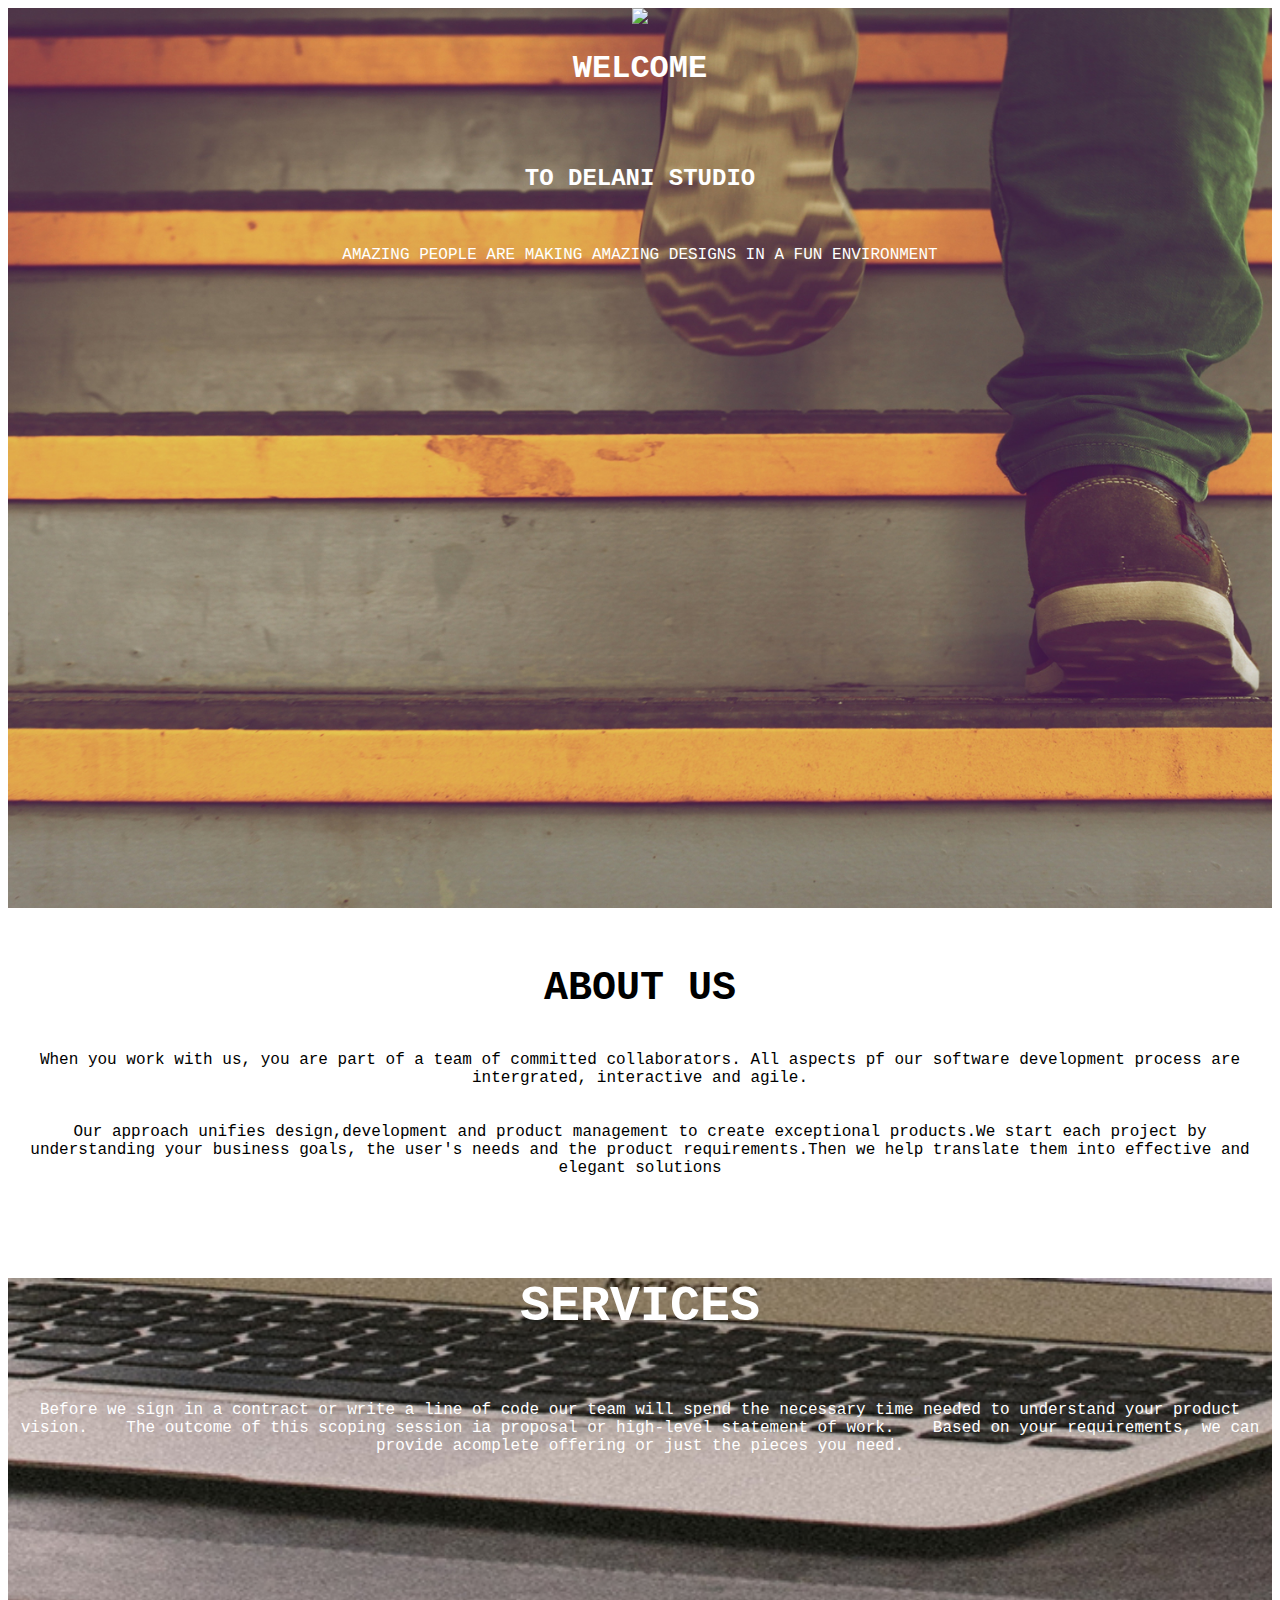
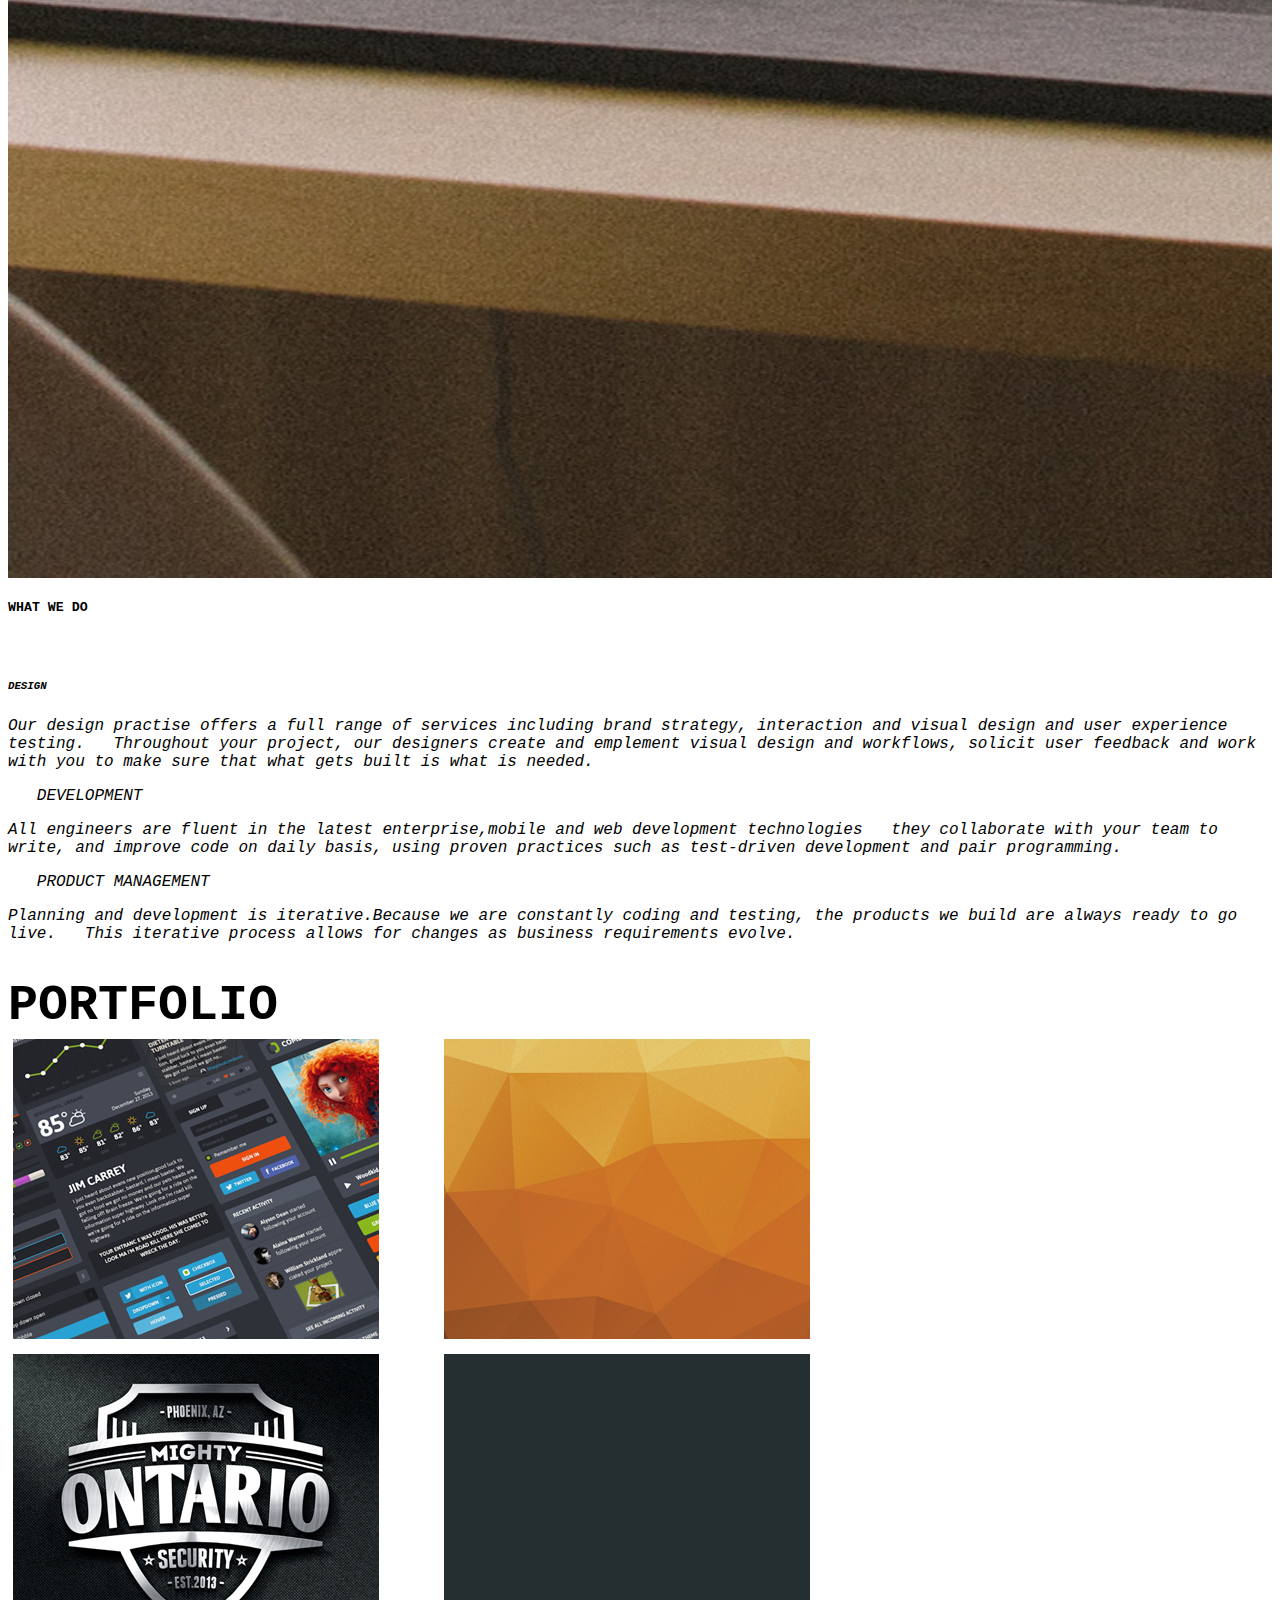
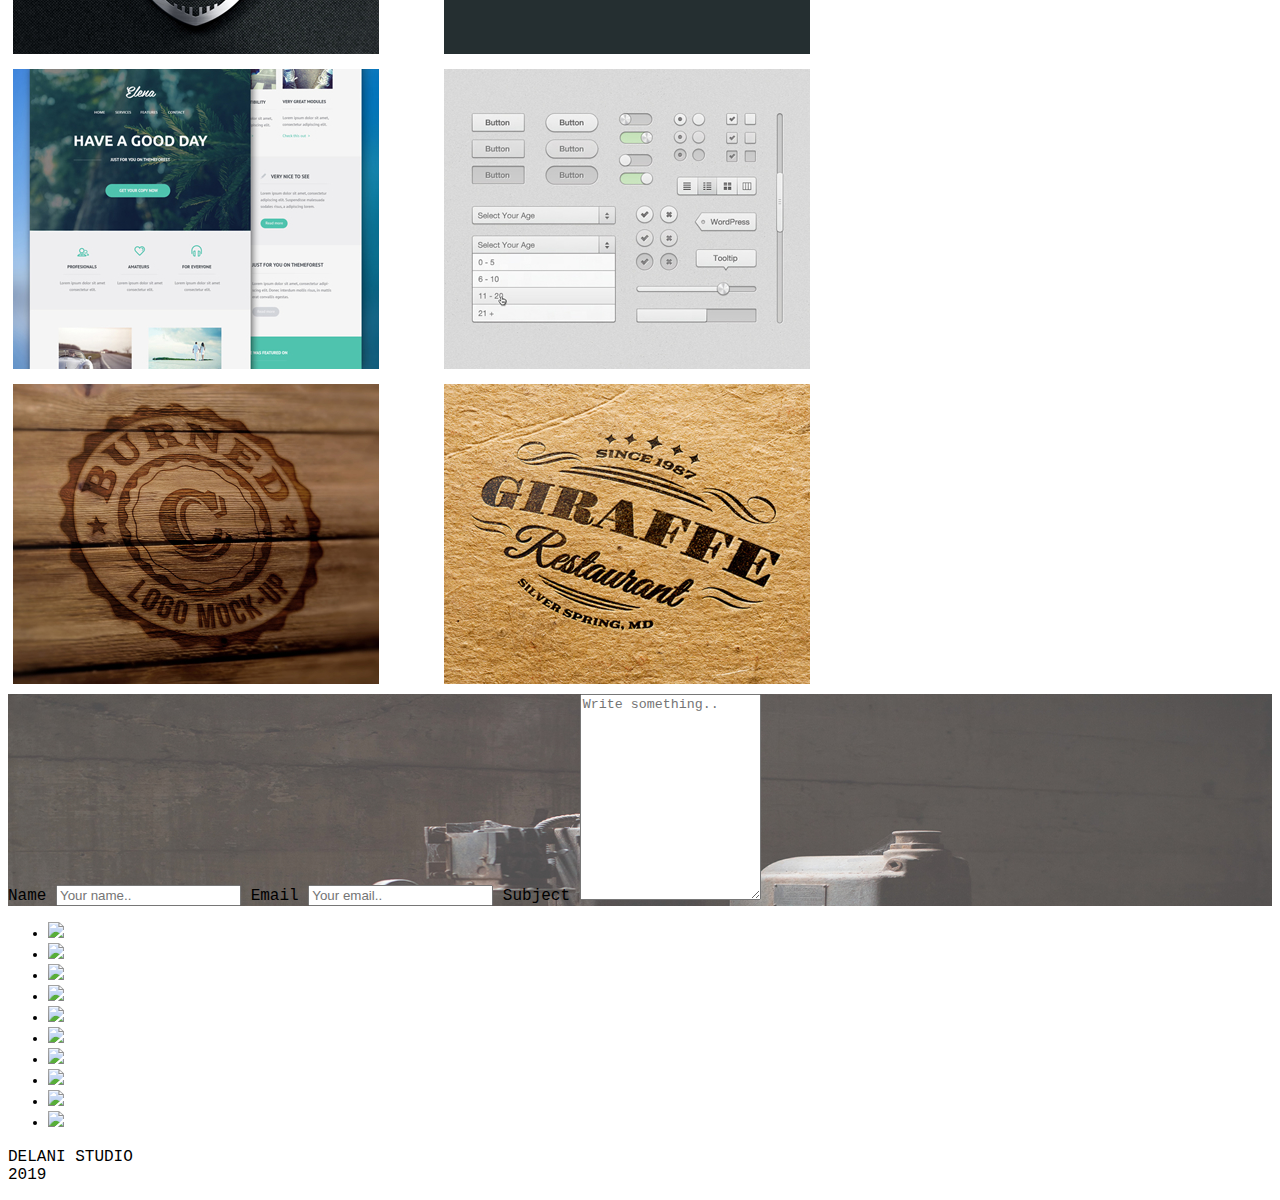
==== index.html @ 90588d71 "added styling to class portfolio" ====
<!DOCTYPE html>
<html lang="en">
<head>
    <meta charset="UTF-8">
    <meta name="viewport" content="width=device-width, initial-scale=1.0">
    <title>Document</title><link rel="stylesheet" href="css/bootstrap.css">
    <link rel="stylesheet" href="style.css">
</head>
<body>
    <div class="container">
        <div class="home">
            <img src="https://github.com/jonnygovish/IP3/blob/master/assets/logo/logo.png">
            <h1>WELCOME</h1><br><br>
            <h2>TO DELANI STUDIO</h2><br>
            <p>AMAZING PEOPLE ARE MAKING AMAZING DESIGNS IN A FUN ENVIRONMENT</p>
    
        </div>
        &nbsp;&nbsp;
        <div class="about">
            <h3>ABOUT US</h3>
            <p>When you work with us, you are part of a team of committed collaborators.
               All aspects pf our software development process are intergrated, 
               interactive and agile.
               <br><br><br>
               Our approach unifies design,development and product management to create
               exceptional products.We start each project by understanding your business
               goals, the user's needs and the product requirements.Then we help translate
               them into effective and elegant solutions
            </p>
        </div>
        &nbsp;&nbsp;
        <div class="services">
            <h4>SERVICES</h4>
            <p>Before we sign in a contract or write a line of code our team will spend the
                necessary time needed to understand your product vision.
                &nbsp;&nbsp;
                The outcome of this scoping session ia proposal or high-level statement of work.
                &nbsp;&nbsp;
                Based on your requirements, we can provide acomplete offering or just the pieces 
                you need.
            </p>
        </div>

        <div class="doings">
            <h5>WHAT WE DO</h5>
            <img src="">
            <i class="fas fa-pencil-ruler">
                <h6>DESIGN</h6>
                <p>
                    Our design practise offers a full range of services including brand strategy, interaction
                    and visual design and user experience testing.
                    &nbsp;
                    Throughout your project, our designers create and emplement visual design and workflows,
                    solicit user feedback and work with you to make sure that what gets built is what is needed.
                </p>
            </i>
            &nbsp;&nbsp;
            <i class="far fa-file-code">
                <h7>DEVELOPMENT</h7>
                <p>All engineers are fluent in the latest enterprise,mobile and web development technologies
                    &nbsp;
                    they collaborate with your team to write, and improve code on daily basis, using proven 
                    practices such as test-driven development and pair programming.
                </p>
            </i>
            &nbsp;&nbsp;
            <i class="fas fa-tasks">
               <h8>PRODUCT MANAGEMENT</h8> 
               <p>Planning and development is iterative.Because we are constantly coding and testing, the products
                   we build are always ready to go live.
                   &nbsp;
                   This iterative process allows for changes as business requirements evolve.
               </p>
            </i>
        </div>
        &nbsp;&nbsp;

        <div class="portfolio">
            <h9>PORTFOLIO</h9>
            <div class="row">
            <div class="column">
            <img src="portfolio/work1.jpg">
            </div>
            <div class="column">
            <img src="portfolio/work2.jpg">
            </div>
            <div class="column">
            <img src="portfolio/work3.jpg">
            </div>
            <div class="column">
            <img src="portfolio/work4.jpg">
            </div>
            <div class="column">
            <img src="portfolio/work5.jpg">
            </div>
            <div class="column">
            <img src="portfolio/work6.jpg">
            </div>
            <div class="column">
            <img src="portfolio/work7.jpg">
            </div>
            <div class="column">
            <img src="portfolio/work8.jpg">
            </div>
            </div>
        </div>

        <div class="inquiry">
            <form action="action_page.php">

                <label for="name">Name</label>
                <input type="text" id="name" name="name" placeholder="Your name..">
            
                <label for="email">Email</label>
                <input type="text" id="email" name="email" placeholder="Your email..">
            
                <label for="subject">Subject</label>
                <textarea id="subject" name="subject" placeholder="Write something.." style="height:200px"></textarea>
            
              </form>
        </div>

        <div id="footer" class="links-icon">
            <footer>
                <ul>
                    <li><a href="https://behance.com"><img src="social_icons/behance.html"></a></li>
                    <li><a href="https://dribble.com"><img src="social_icons/dribble.html"></a></li>
                    <li><a href="https://facebook.com"><img src="social_icons/facebook.html"></a></li>
                    <li><a href="https://flickr.com"><img src="social_icons/flickr.html"></a></li>
                    <li><a href="https://g_plus.com"><img src="social_icons/g_plus.html"></a></li>
                    <li><a href="https://pinterest.com"><img src="social_icons/pinterest.html"></a></li>
                    <li><a href="https://skype.com"><img src="social_icons/skype.html"></a></li>
                    <li><a href="https://stumble_upon.com"><img src="social_icons/stumble_upon.html"></a></li>
                    <li><a href="https://twitter.com"><img src="social_icons/twitter.html"></a></li>
                    <li><a href="https://youtube.com"><img src="social_icons/twitter.html"></a></li>
                </ul>
                <div class="footer-label">
                    <p>DELANI STUDIO<br>
                    2019</p>
                </div>
            </footer>
        </div>
    </div>
</body>
</html>
---- style.css ----
body{
    font-family:"Lucida Console", Courier, monospace ;
}
.home{
    background-image: url("IMAGES/h_img.jpg");
    background-size: cover;
    background-position: center;
    color: white;
    text-align: center;
    height: 100vh;
}
.about{
    text-align: center;
}
h3{
    font-size: 40px;
    text-align: center;
    font-weight: bold;
}
.services{
    background-image: url("IMAGES/s_image.jpg");
    background-size: cover;
    background-position: center;
    color: white;
    text-align: center;
    height: 100vh;
}
h4{
    font-size: 50px;
}
h9{
    font-size: 50px;
    font-weight: bold;
}
.column{
    float: left;
    width: 33.33%;
    padding: 5px;
}
.row{
    display: table;
}
.inquiry{
    background-image: url("IMAGES/c_image.jpg");
    background-size: cover;
}
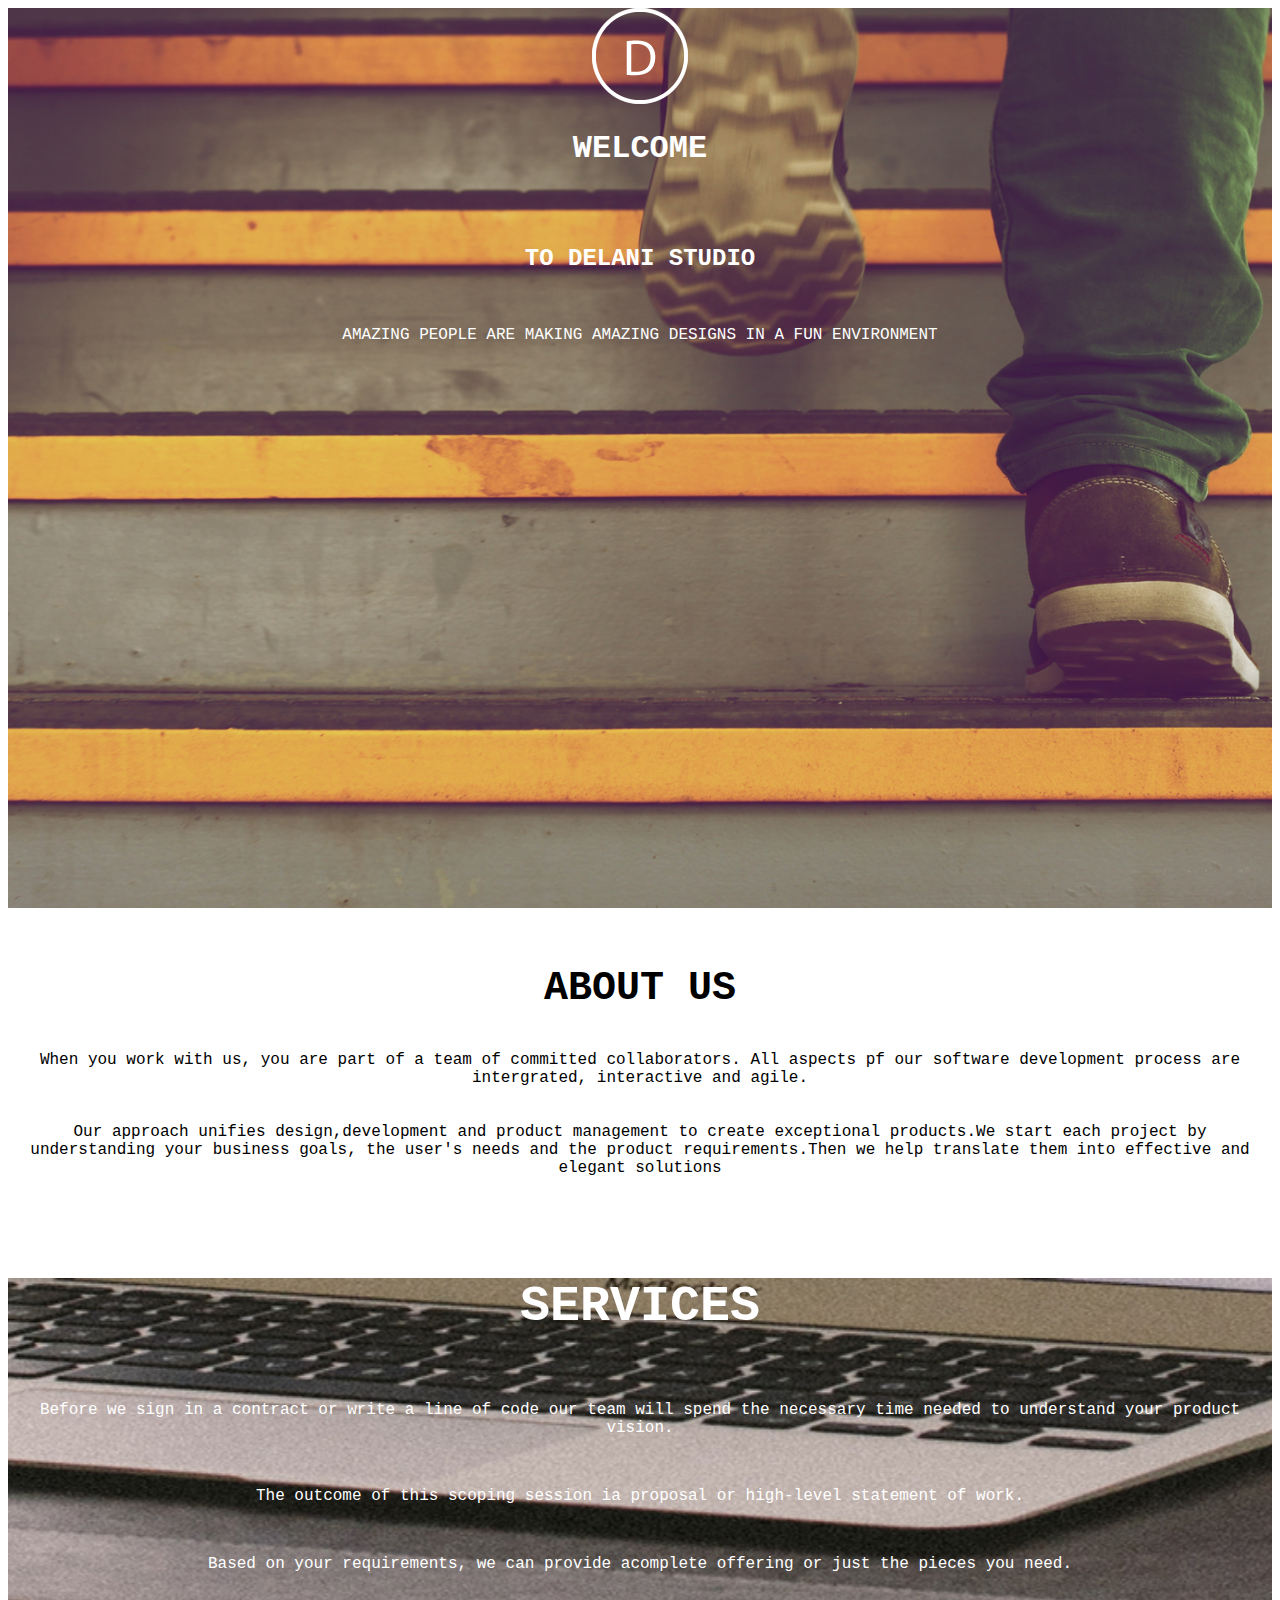
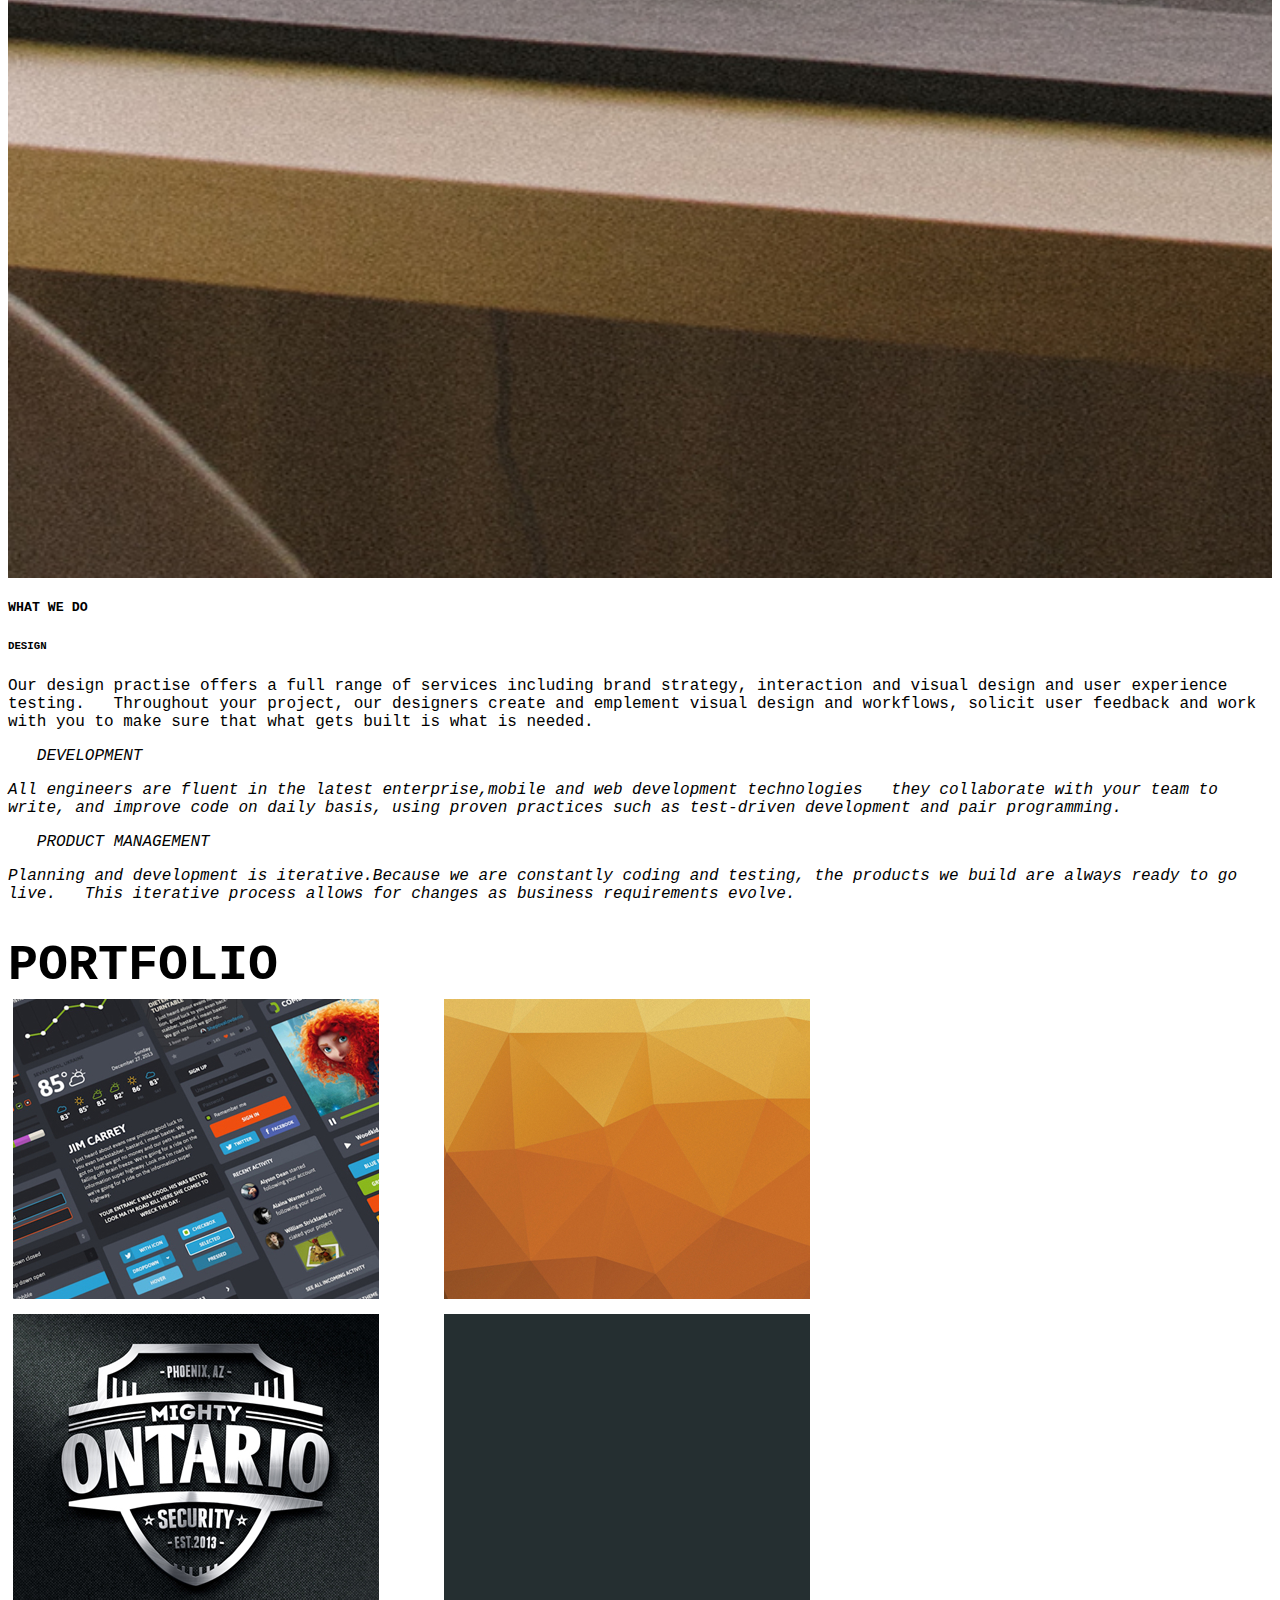
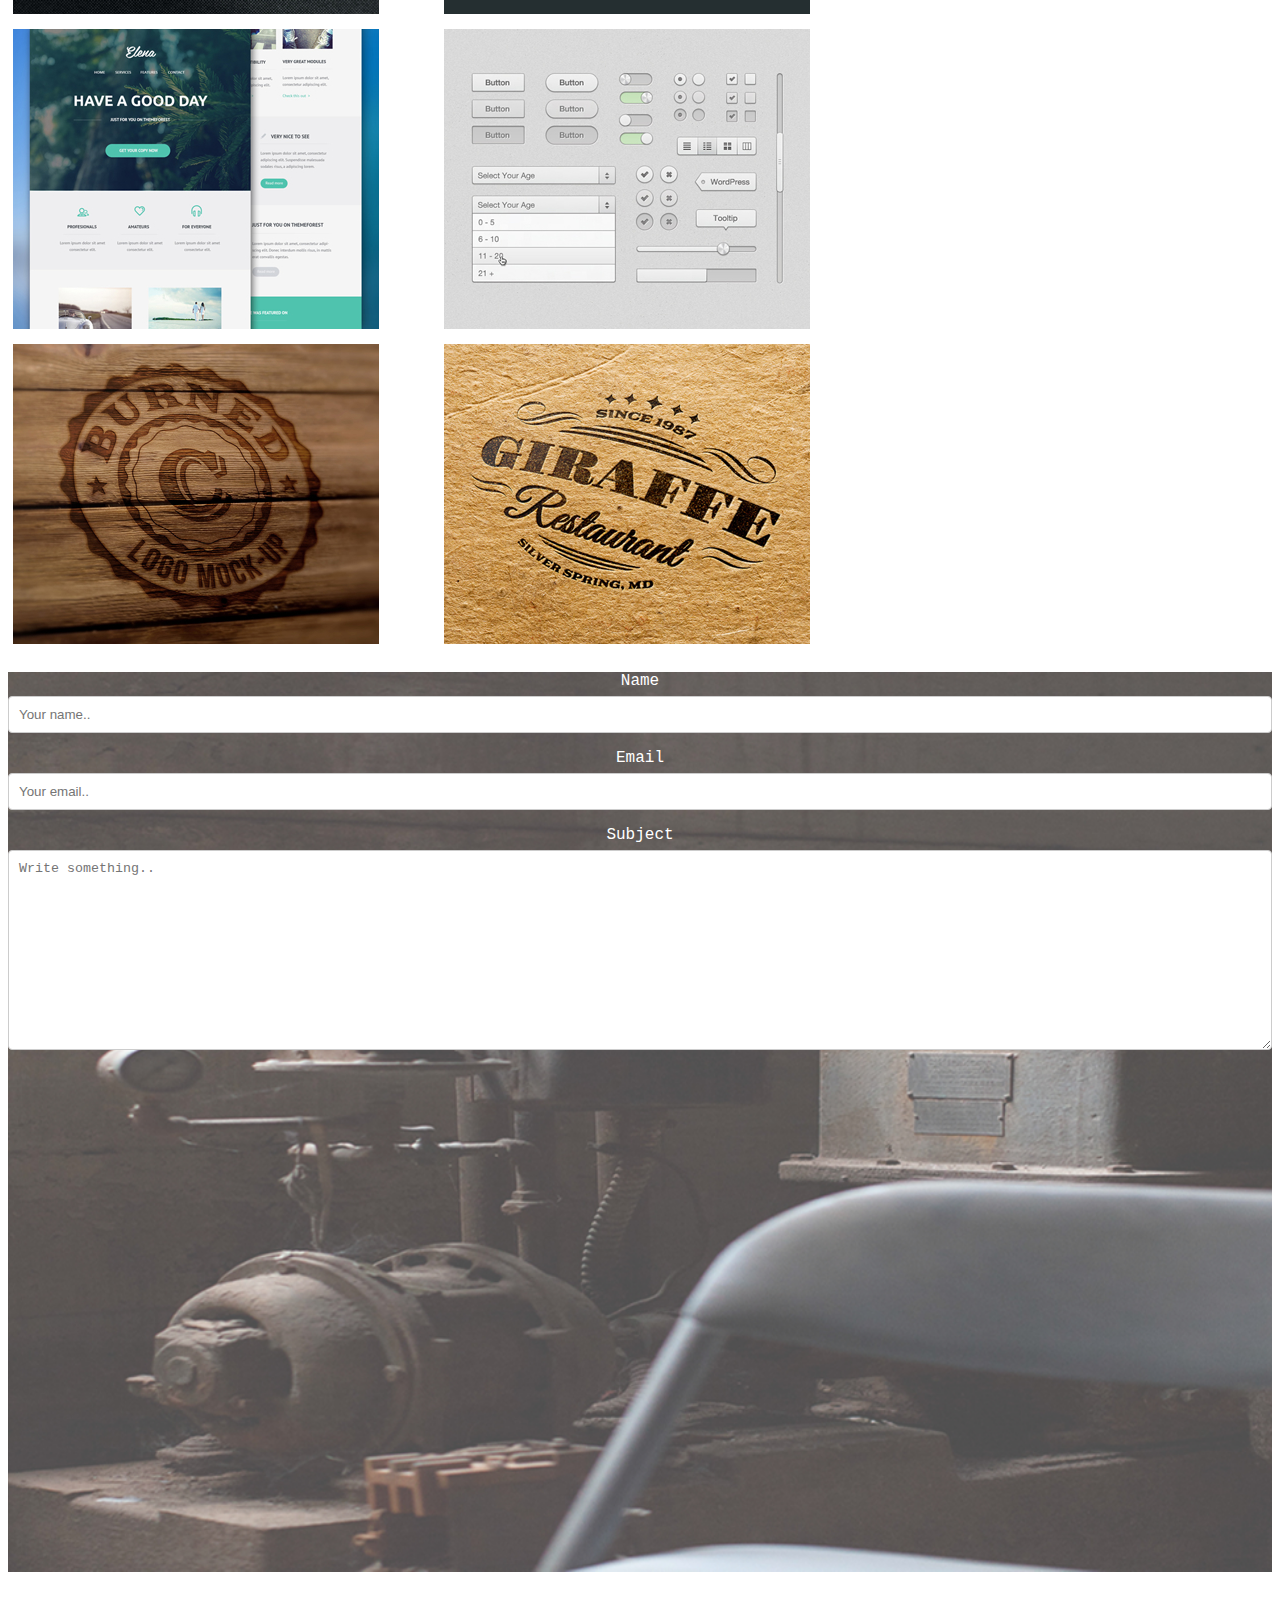
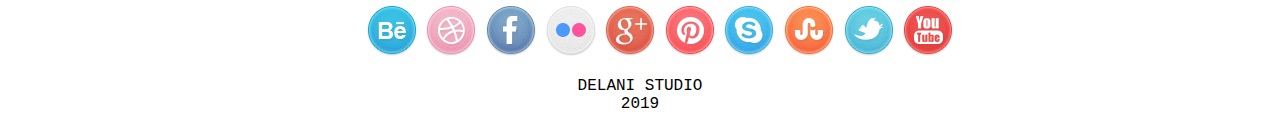
==== commit dfdf7190: "changed service icons" ====
--- a/index.html
+++ b/index.html
@@ -9,7 +9,7 @@
 <body>
     <div class="container">
         <div class="home">
-            <img src="https://github.com/jonnygovish/IP3/blob/master/assets/logo/logo.png">
+            <img src="IMAGES/logo (1).png">
             <h1>WELCOME</h1><br><br>
             <h2>TO DELANI STUDIO</h2><br>
             <p>AMAZING PEOPLE ARE MAKING AMAZING DESIGNS IN A FUN ENVIRONMENT</p>
@@ -32,19 +32,19 @@
         <div class="services">
             <h4>SERVICES</h4>
             <p>Before we sign in a contract or write a line of code our team will spend the
-                necessary time needed to understand your product vision.
+                necessary time needed to understand your product vision.</p>
                 &nbsp;&nbsp;
-                The outcome of this scoping session ia proposal or high-level statement of work.
+               <p>The outcome of this scoping session ia proposal or high-level statement of work.</p>
                 &nbsp;&nbsp;
-                Based on your requirements, we can provide acomplete offering or just the pieces 
+               <p>Based on your requirements, we can provide acomplete offering or just the pieces 
                 you need.
             </p>
         </div>
 
         <div class="doings">
             <h5>WHAT WE DO</h5>
-            <img src="">
-            <i class="fas fa-pencil-ruler">
+            
+        
                 <h6>DESIGN</h6>
                 <p>
                     Our design practise offers a full range of services including brand strategy, interaction
@@ -53,7 +53,7 @@
                     Throughout your project, our designers create and emplement visual design and workflows,
                     solicit user feedback and work with you to make sure that what gets built is what is needed.
                 </p>
-            </i>
+            
             &nbsp;&nbsp;
             <i class="far fa-file-code">
                 <h7>DEVELOPMENT</h7>
@@ -104,7 +104,7 @@
             </div>
             </div>
         </div>
-
+         &nbsp;&nbsp;<br>
         <div class="inquiry">
             <form action="action_page.php">
 
@@ -119,20 +119,20 @@
             
               </form>
         </div>
-
+         &nbsp;&nbsp;<br>
         <div id="footer" class="links-icon">
             <footer>
                 <ul>
-                    <li><a href="https://behance.com"><img src="social_icons/behance.html"></a></li>
-                    <li><a href="https://dribble.com"><img src="social_icons/dribble.html"></a></li>
-                    <li><a href="https://facebook.com"><img src="social_icons/facebook.html"></a></li>
-                    <li><a href="https://flickr.com"><img src="social_icons/flickr.html"></a></li>
-                    <li><a href="https://g_plus.com"><img src="social_icons/g_plus.html"></a></li>
-                    <li><a href="https://pinterest.com"><img src="social_icons/pinterest.html"></a></li>
-                    <li><a href="https://skype.com"><img src="social_icons/skype.html"></a></li>
-                    <li><a href="https://stumble_upon.com"><img src="social_icons/stumble_upon.html"></a></li>
-                    <li><a href="https://twitter.com"><img src="social_icons/twitter.html"></a></li>
-                    <li><a href="https://youtube.com"><img src="social_icons/twitter.html"></a></li>
+                    <li><a href="https://behance.com/"><img src="social icons/behance.png"></a></li>
+                    <li><a href="https://dribble.com/"><img src="social icons/dribble.png"></a></li>
+                    <li><a href="https://facebook.com/"><img src="social icons/facebook.png"></a></li>
+                    <li><a href="https://flickr.com/"><img src="social icons/flickr.png"></a></li>
+                    <li><a href="https://g/plus.com"><img src="social icons/g_plus.png"></a></li>
+                    <li><a href="https://pinterest.com/"><img src="social icons/pinterest.png"></a></li>
+                    <li><a href="https://skype.com/"><img src="social icons/skype.png"></a></li>
+                    <li><a href="https://stumble/http://upon.com/"><img src="social icons/stumble_upon.png"></a></li>
+                    <li><a href="https://twitter.com/"><img src="social icons/twitter.png"></a></li>
+                    <li><a href="https://youtube.com/"><img src="social icons/you_tube.png"></a></li>
                 </ul>
                 <div class="footer-label">
                     <p>DELANI STUDIO<br>
--- a/style.css
+++ b/style.css
@@ -43,4 +43,24 @@
 .inquiry{
     background-image: url("IMAGES/c_image.jpg");
     background-size: cover;
-}+    background-position: center;
+    color: white;
+    text-align: center;
+    height: 100vh;
+}
+input[type=text], select, textarea{
+    width: 100%;
+    padding: 10px;
+    border: 1px solid #ccc;
+    border-radius: 4px;
+    box-sizing: border-box;
+    margin-top: 6px;
+    margin-bottom: 16px;
+    resize: vertical
+}
+#footer{
+    text-align: center;
+}
+li{
+    display: inline-block;
+}
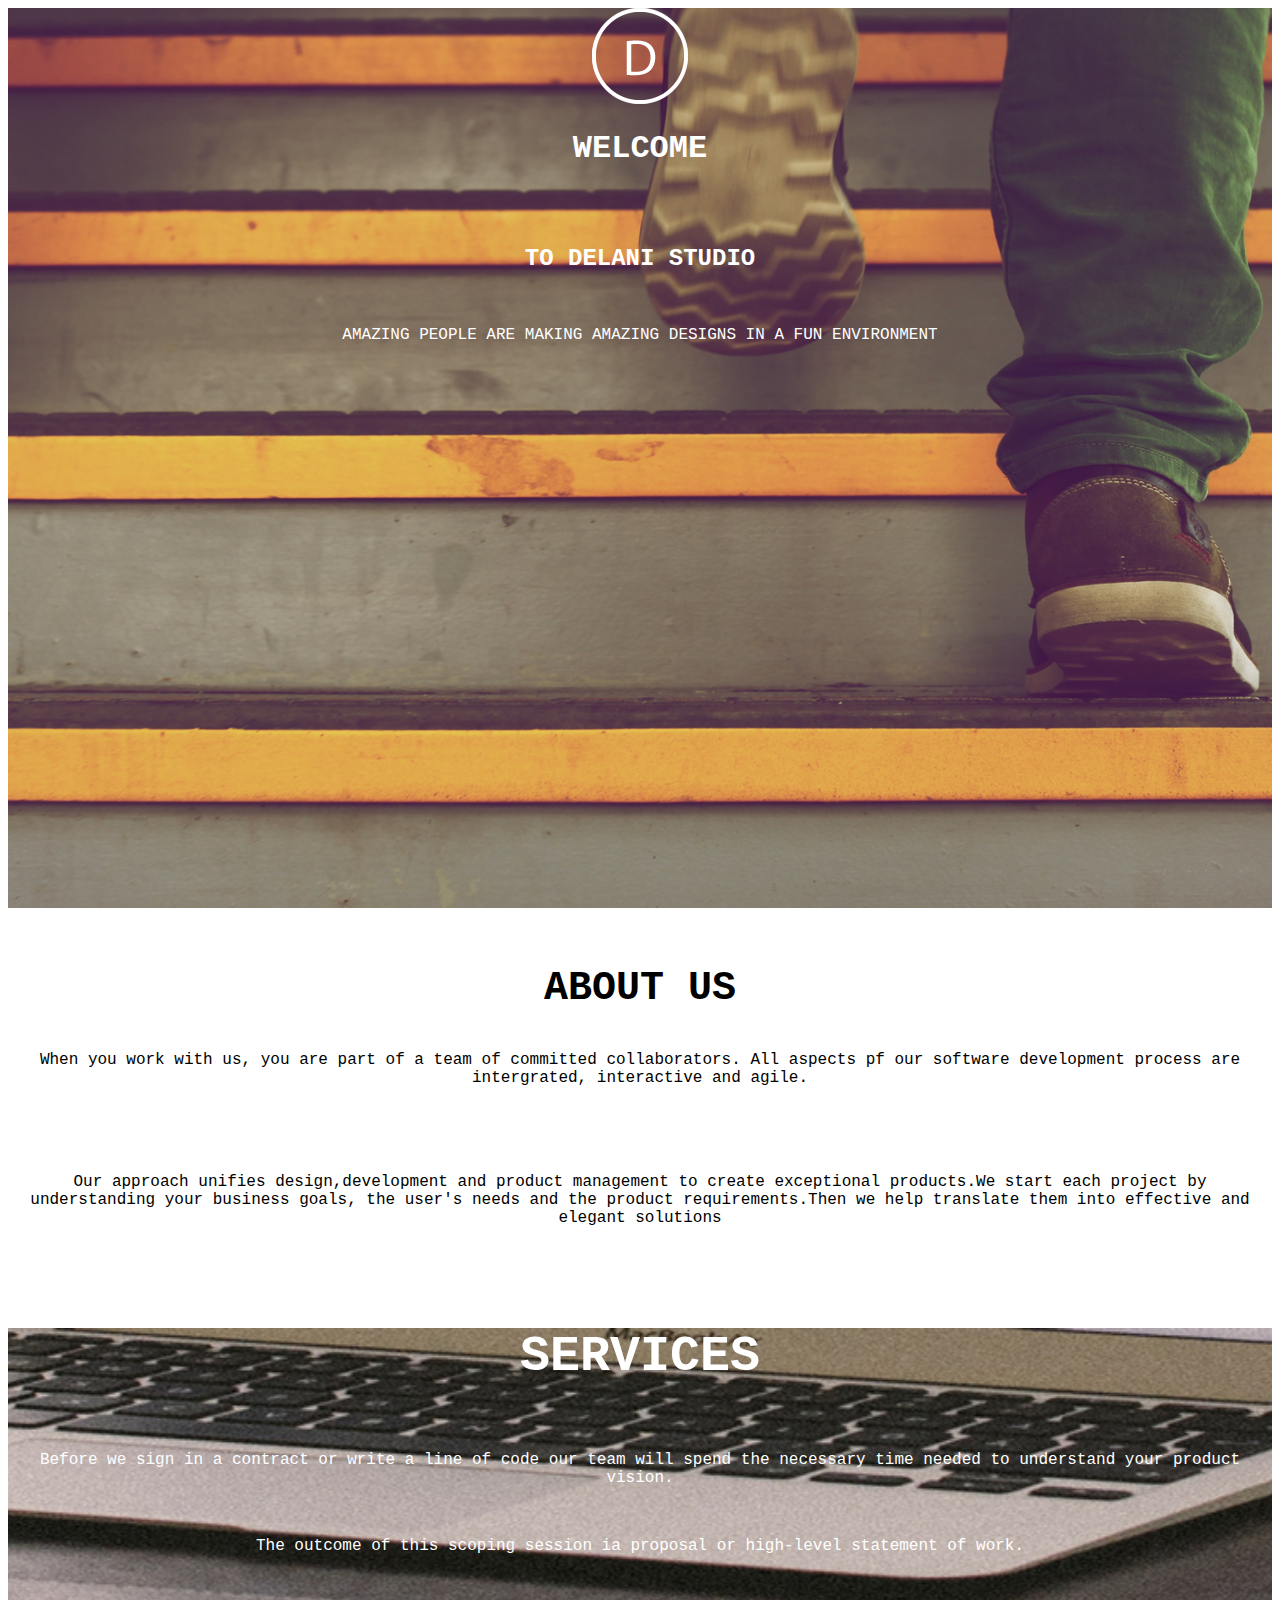
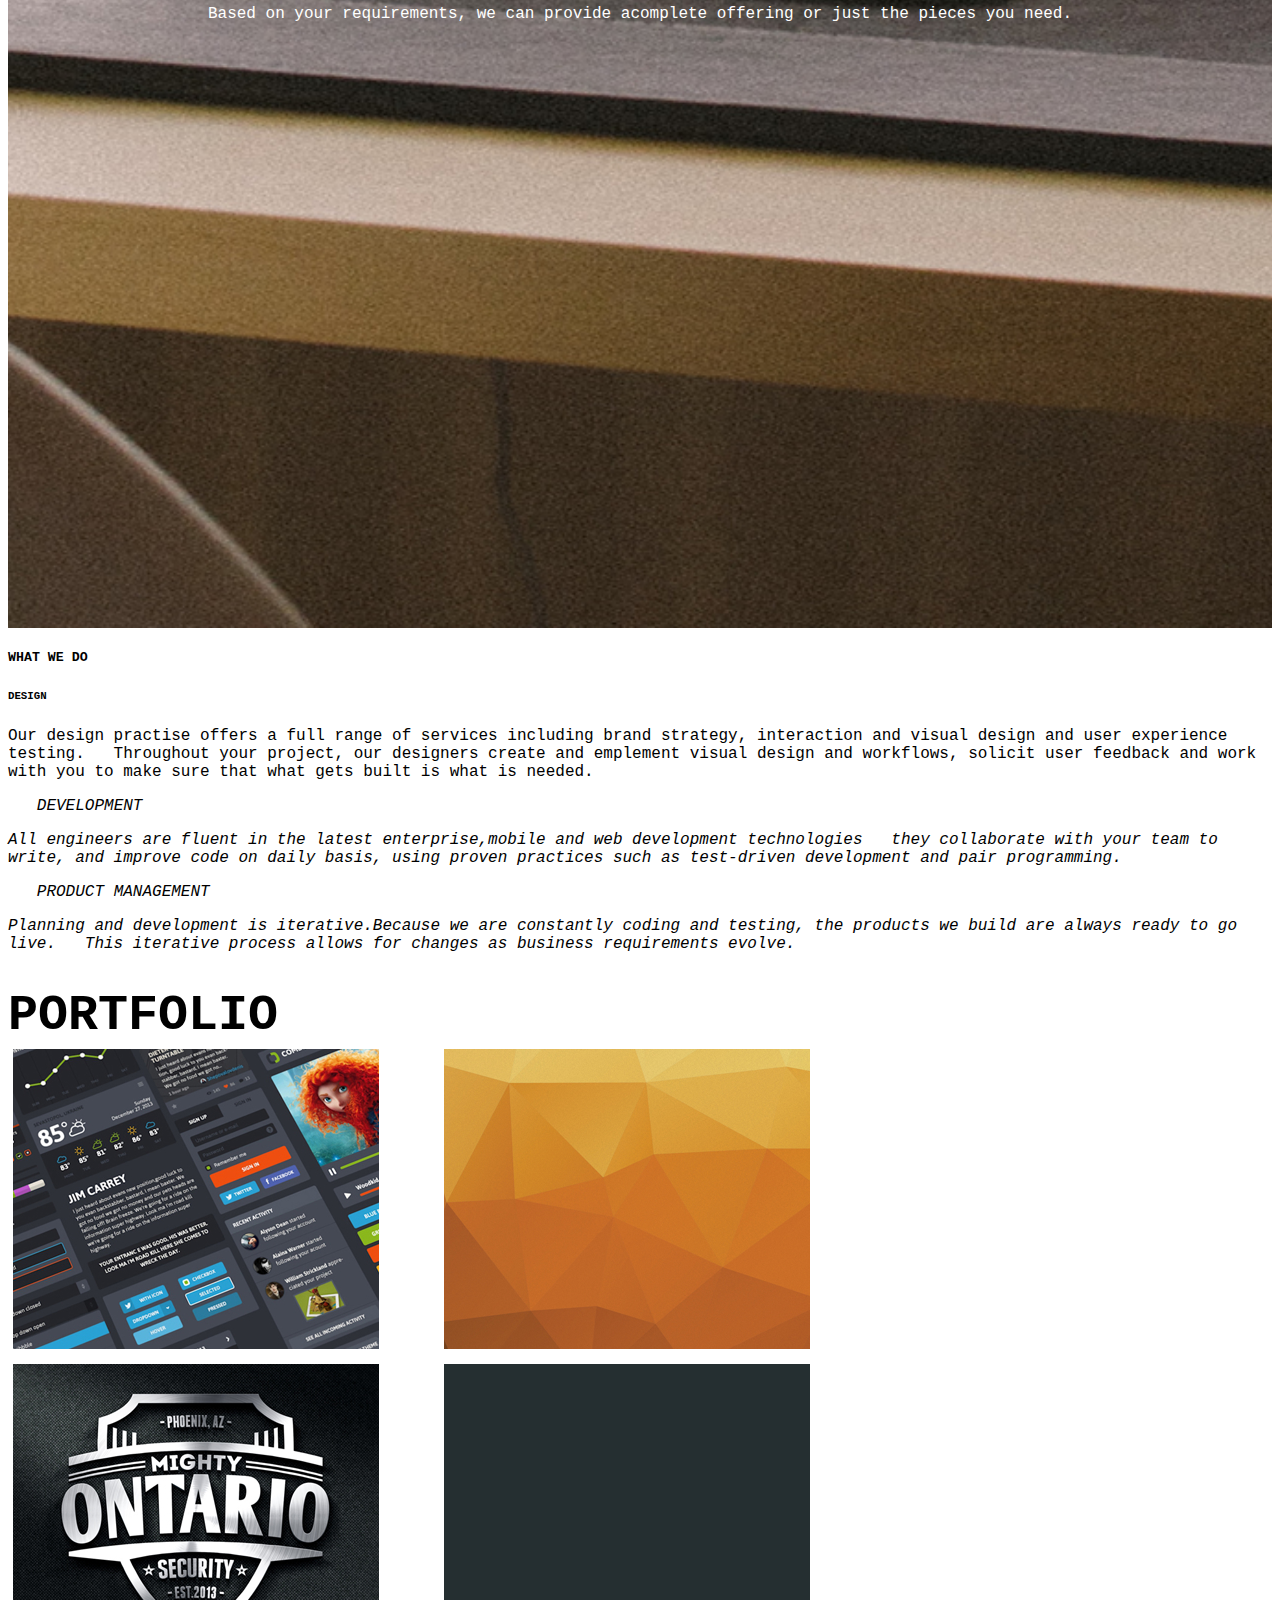
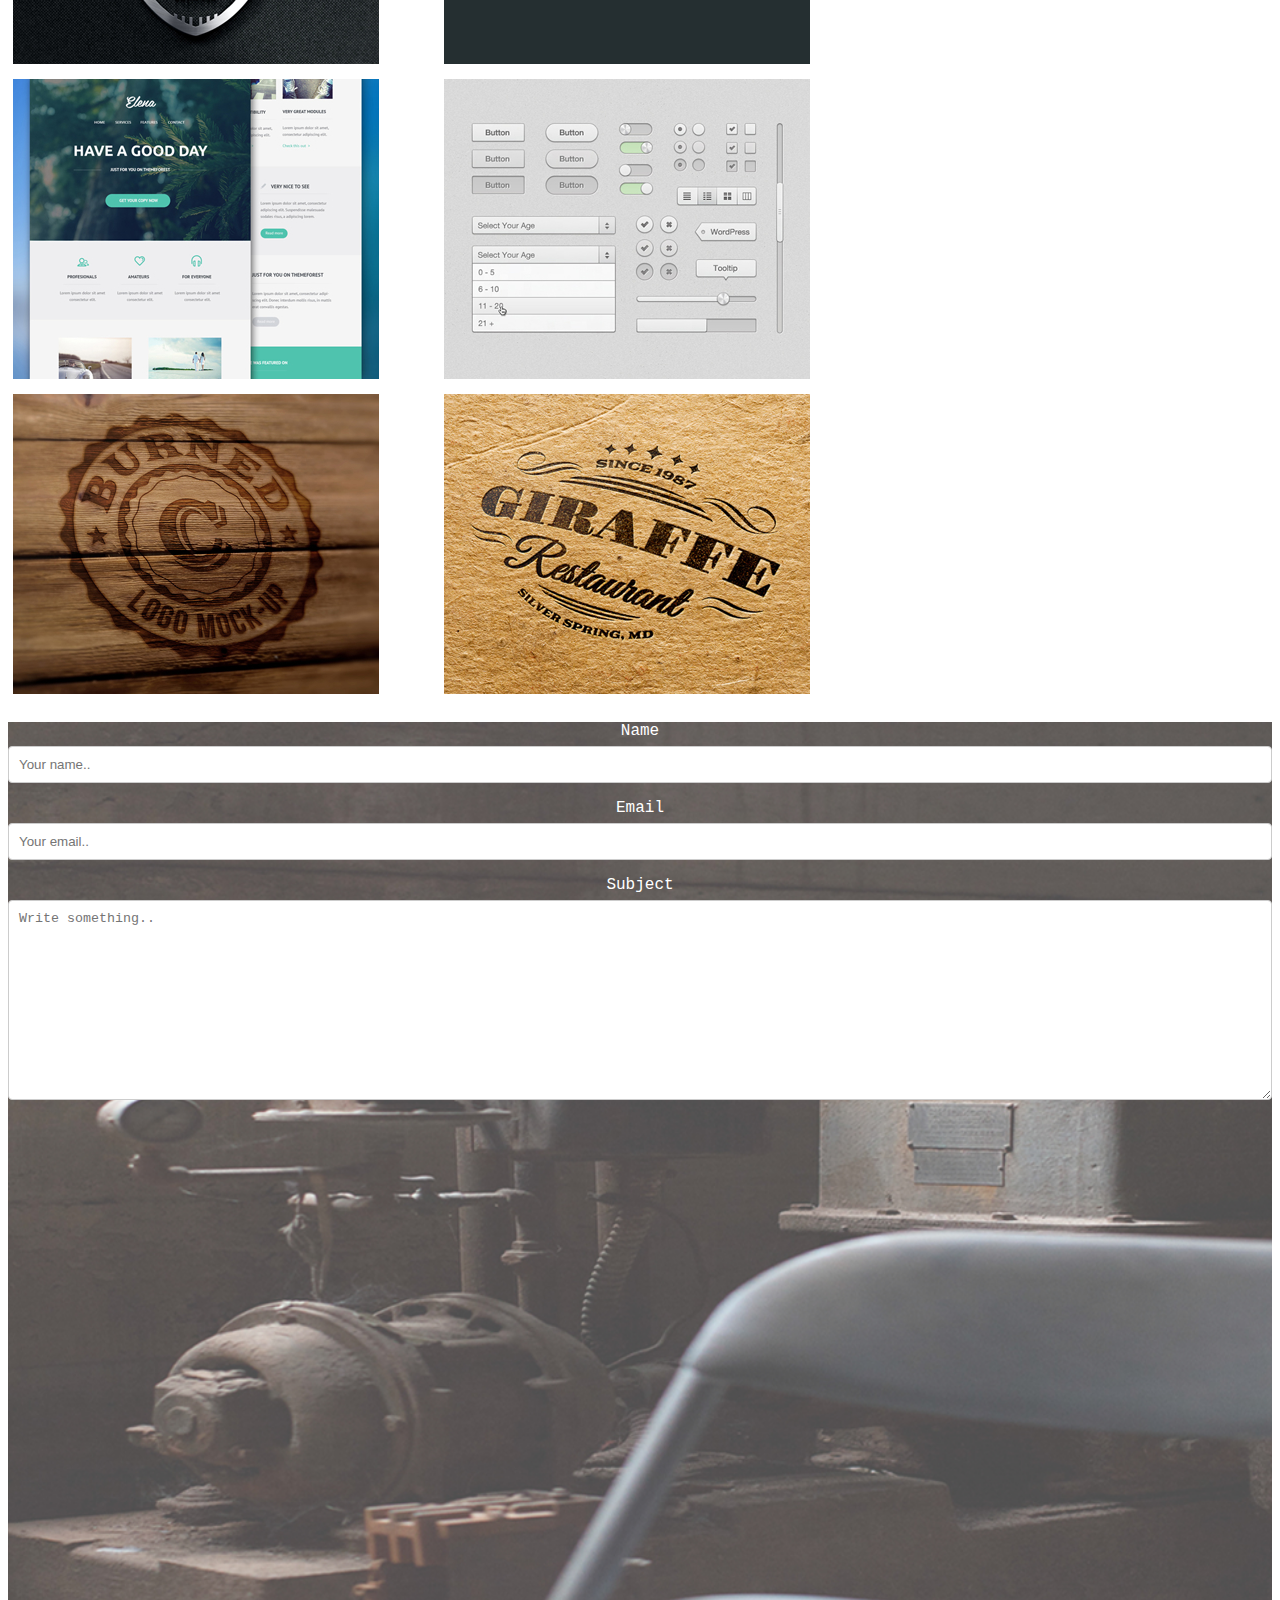
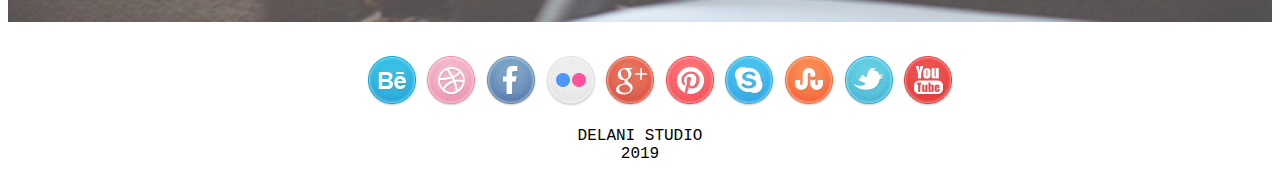
==== commit fd340d1a: "added paragraph" ====
--- a/index.html
+++ b/index.html
@@ -20,13 +20,13 @@
             <h3>ABOUT US</h3>
             <p>When you work with us, you are part of a team of committed collaborators.
                All aspects pf our software development process are intergrated, 
-               interactive and agile.
+               interactive and agile.</p>
                <br><br><br>
-               Our approach unifies design,development and product management to create
+              <p>Our approach unifies design,development and product management to create
                exceptional products.We start each project by understanding your business
                goals, the user's needs and the product requirements.Then we help translate
-               them into effective and elegant solutions
-            </p>
+               them into effective and elegant solutions</p>
+            
         </div>
         &nbsp;&nbsp;
         <div class="services">
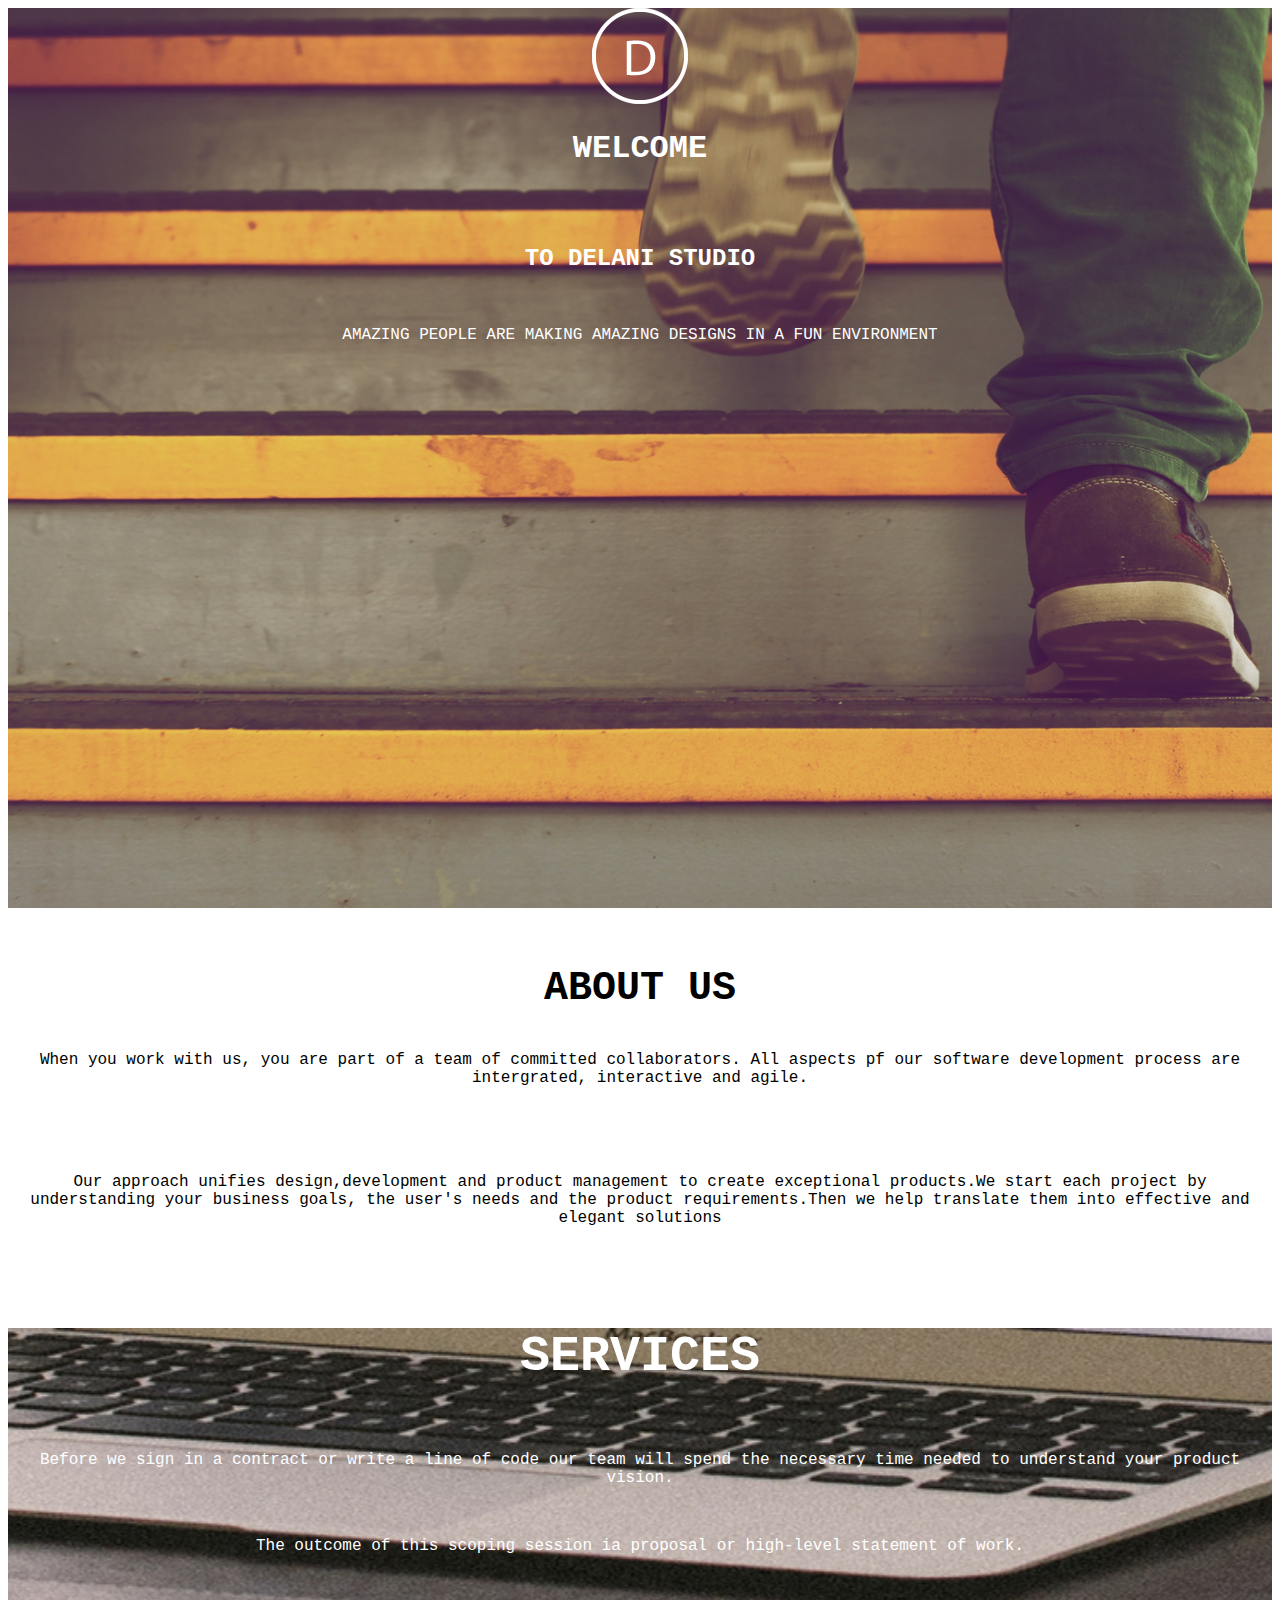
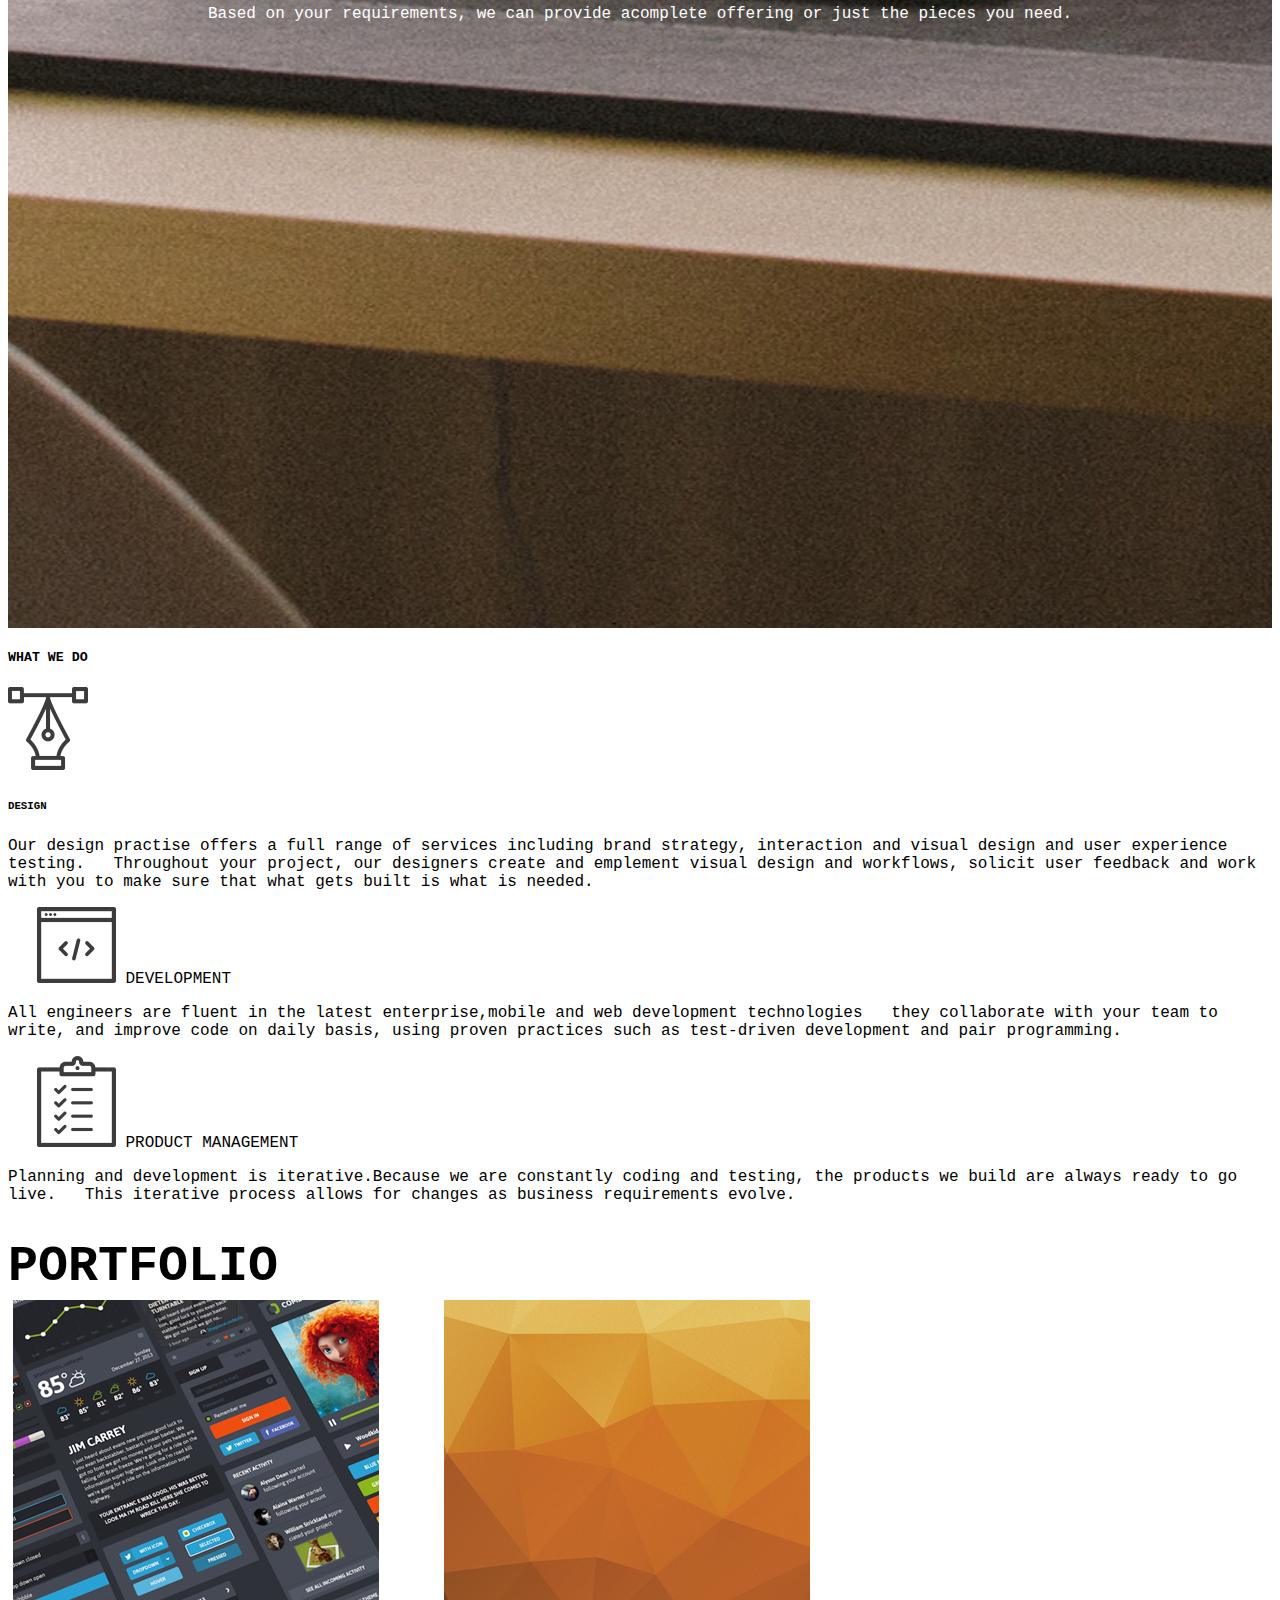
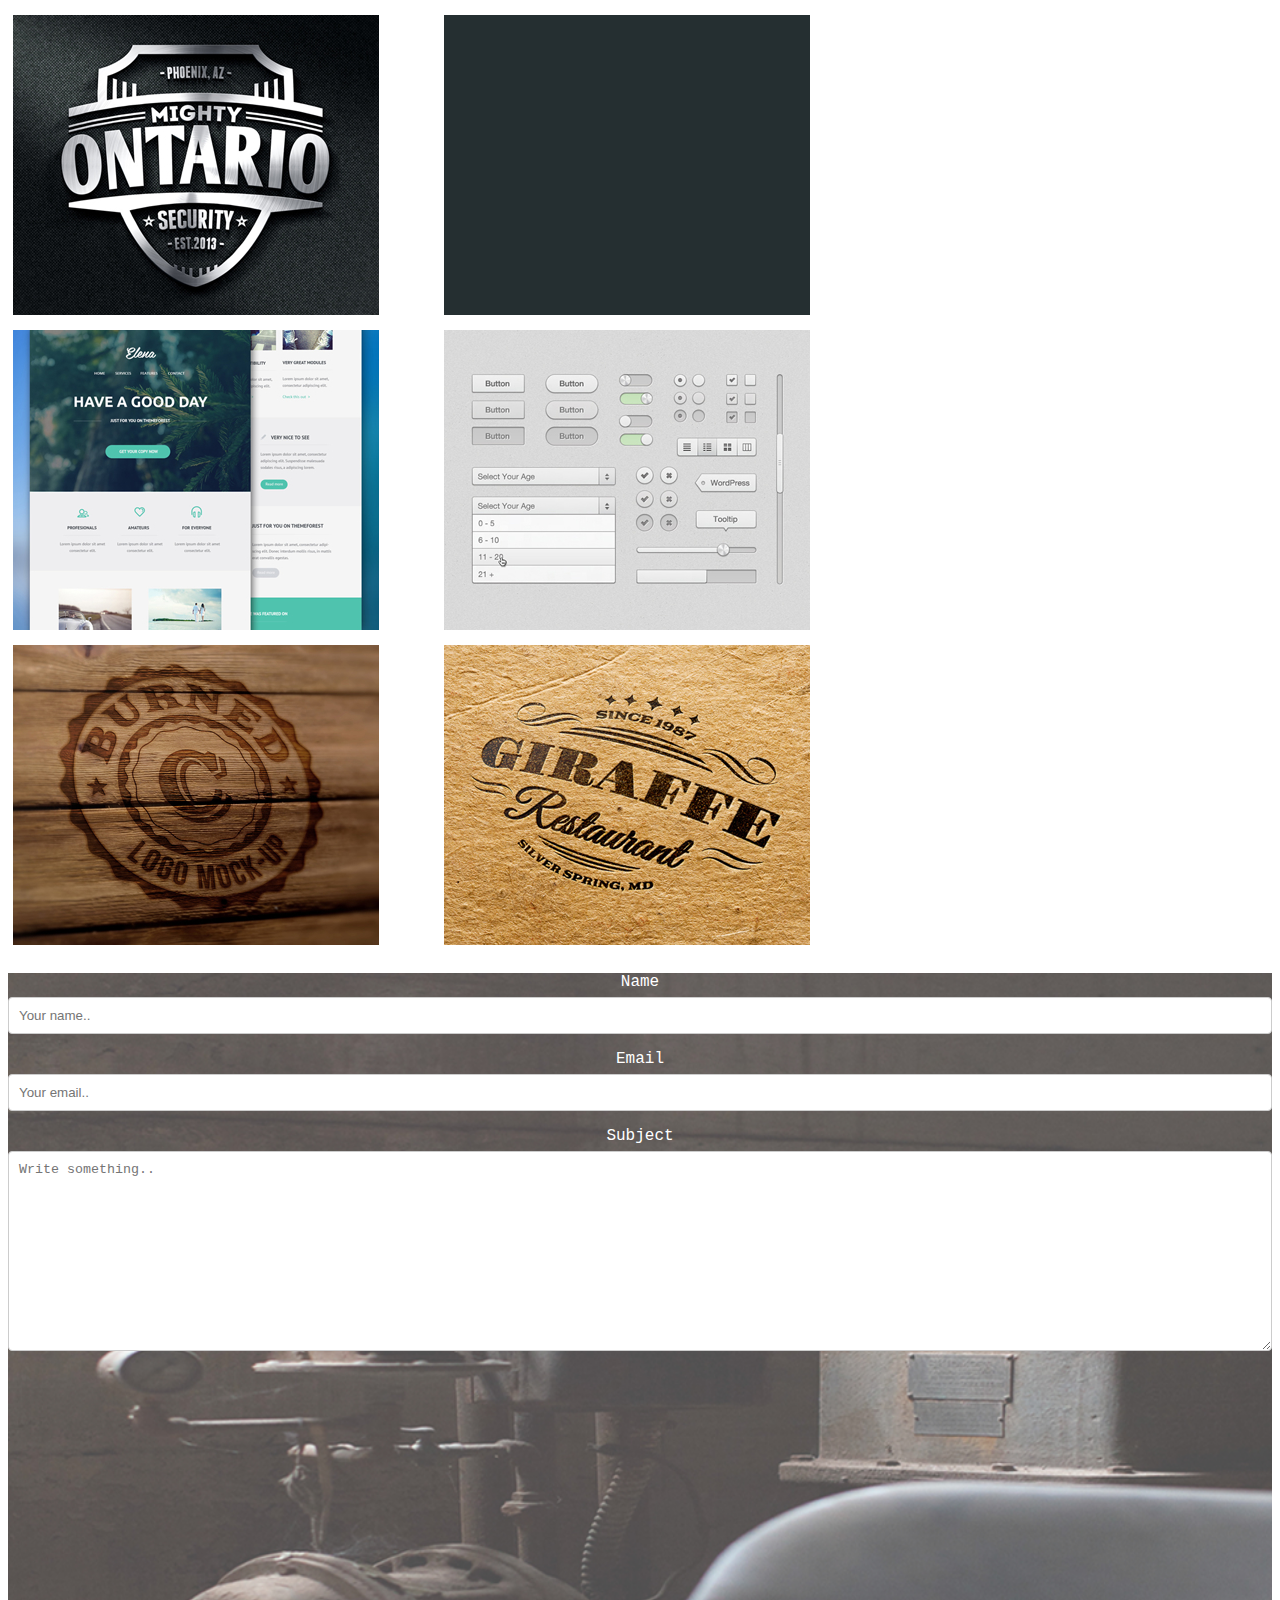
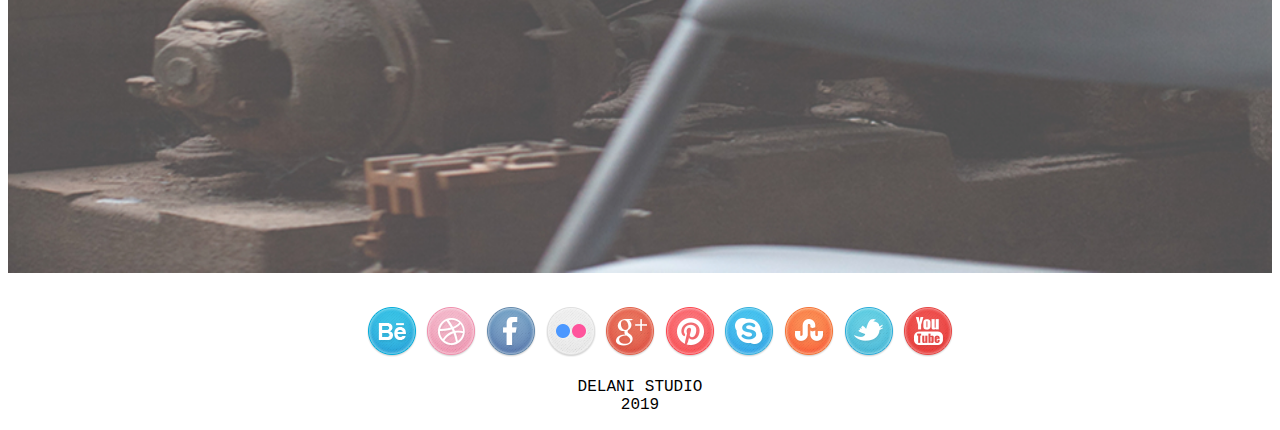
==== commit b90ecf4e: "added service icons" ====
--- a/index.html
+++ b/index.html
@@ -43,8 +43,7 @@
 
         <div class="doings">
             <h5>WHAT WE DO</h5>
-            
-        
+                <img src="services icons/design_icon.png">
                 <h6>DESIGN</h6>
                 <p>
                     Our design practise offers a full range of services including brand strategy, interaction
@@ -55,23 +54,23 @@
                 </p>
             
             &nbsp;&nbsp;
-            <i class="far fa-file-code">
+                <img src="services icons/dev_icon.png">
                 <h7>DEVELOPMENT</h7>
                 <p>All engineers are fluent in the latest enterprise,mobile and web development technologies
                     &nbsp;
                     they collaborate with your team to write, and improve code on daily basis, using proven 
                     practices such as test-driven development and pair programming.
                 </p>
-            </i>
+            
             &nbsp;&nbsp;
-            <i class="fas fa-tasks">
+               <img src="services icons/product_icon.png">
                <h8>PRODUCT MANAGEMENT</h8> 
                <p>Planning and development is iterative.Because we are constantly coding and testing, the products
                    we build are always ready to go live.
                    &nbsp;
                    This iterative process allows for changes as business requirements evolve.
                </p>
-            </i>
+        
         </div>
         &nbsp;&nbsp;
 
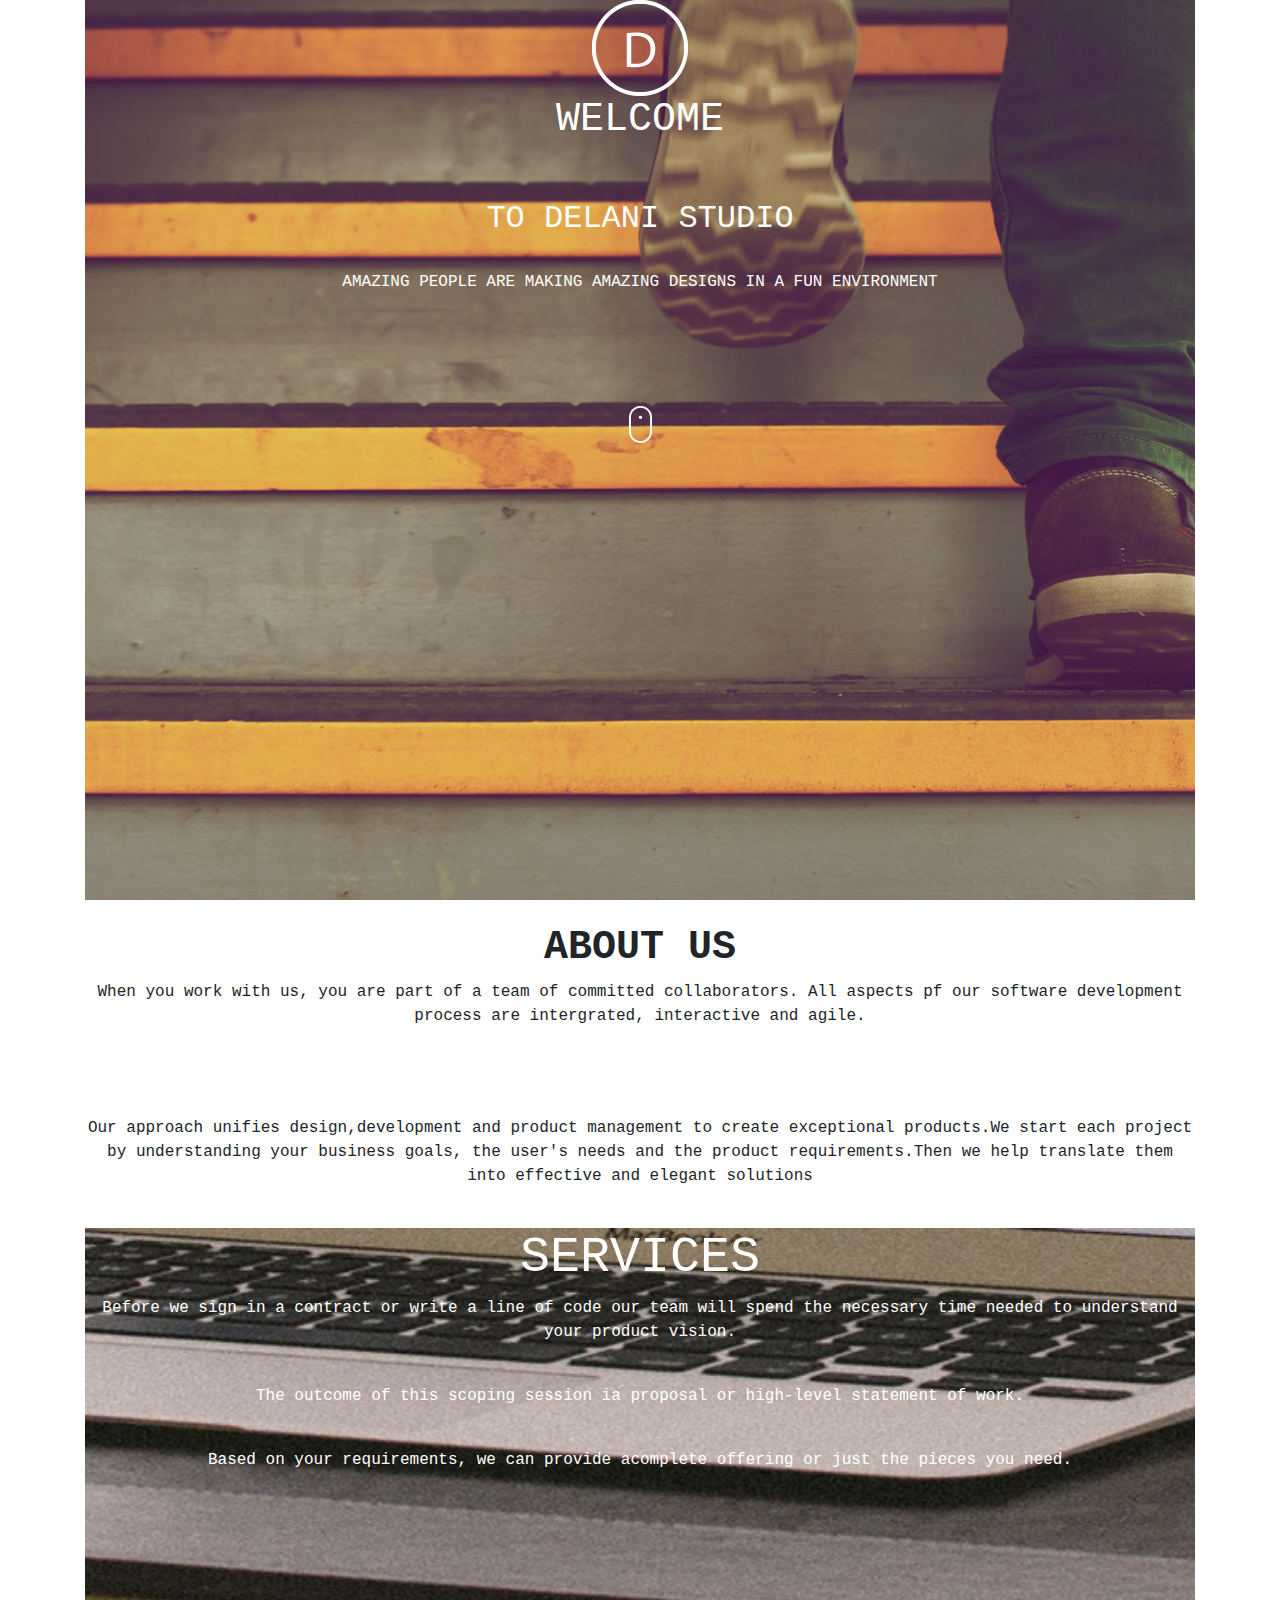
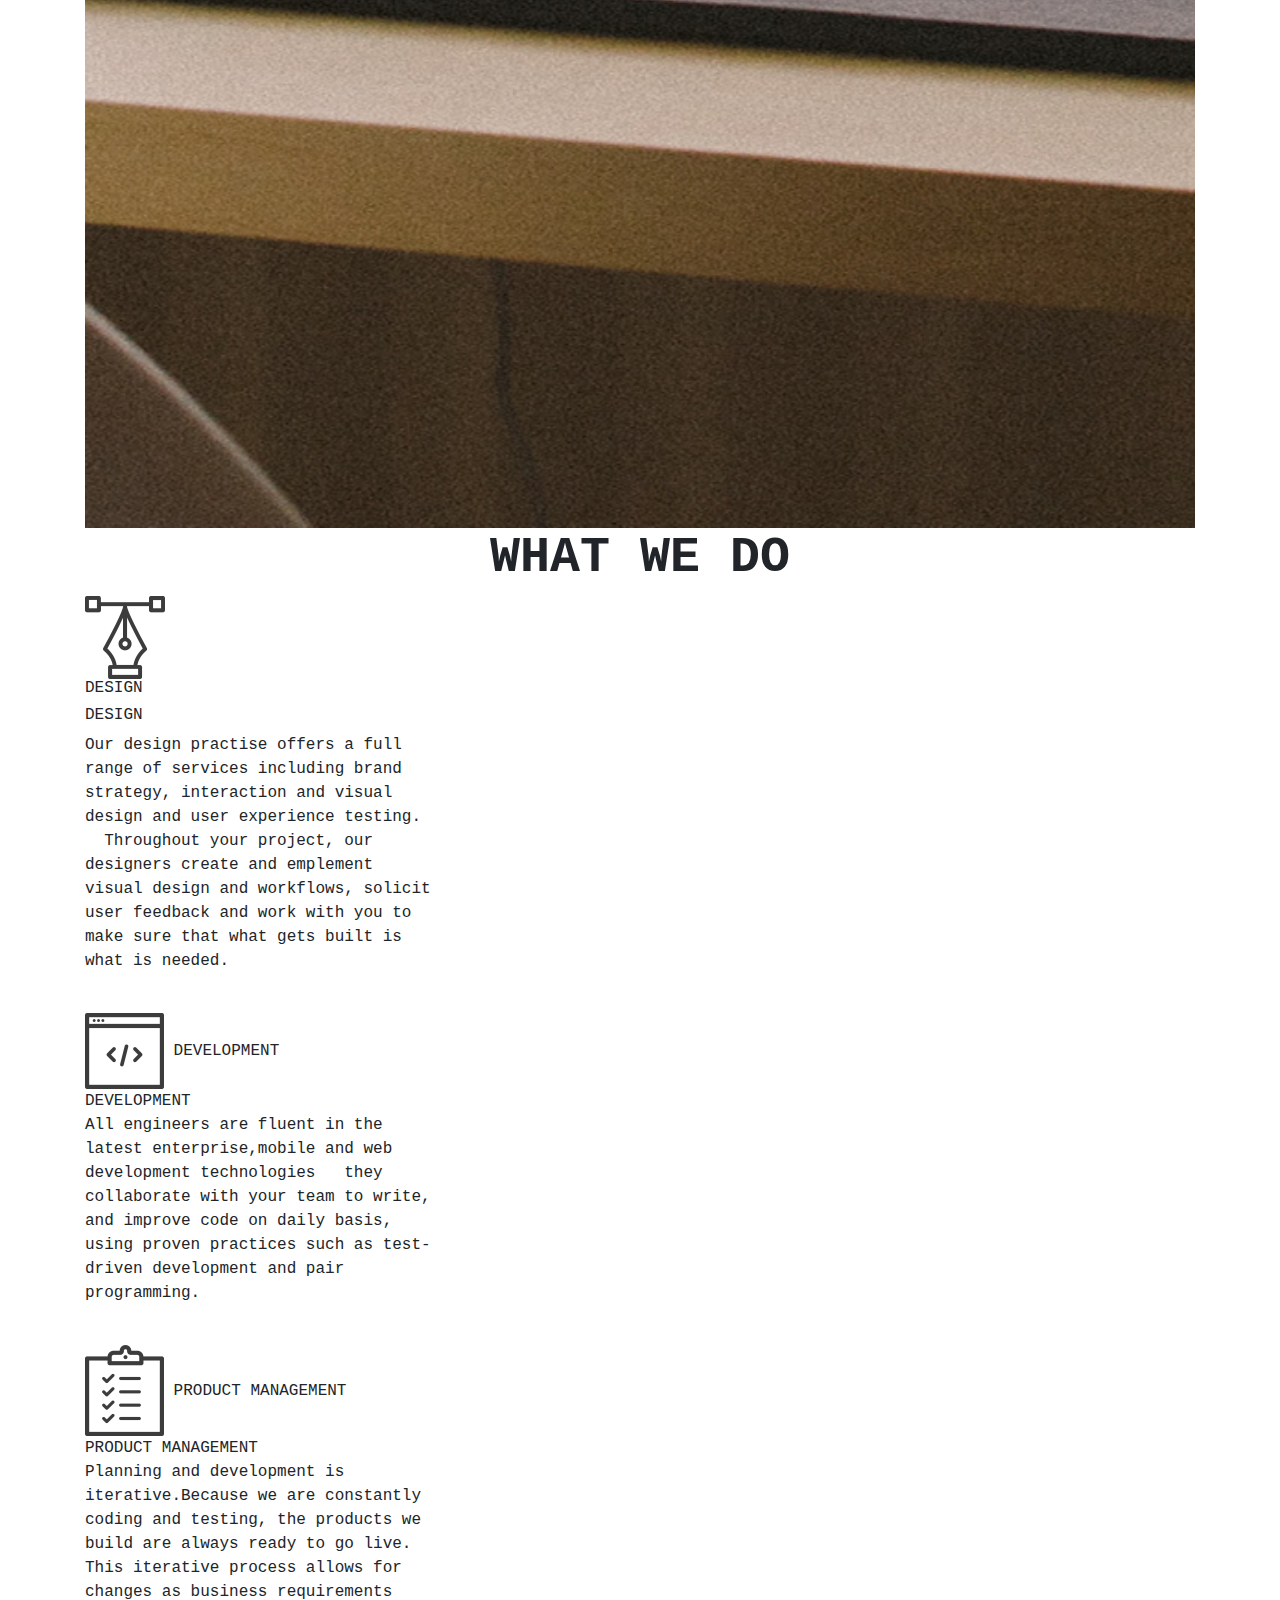
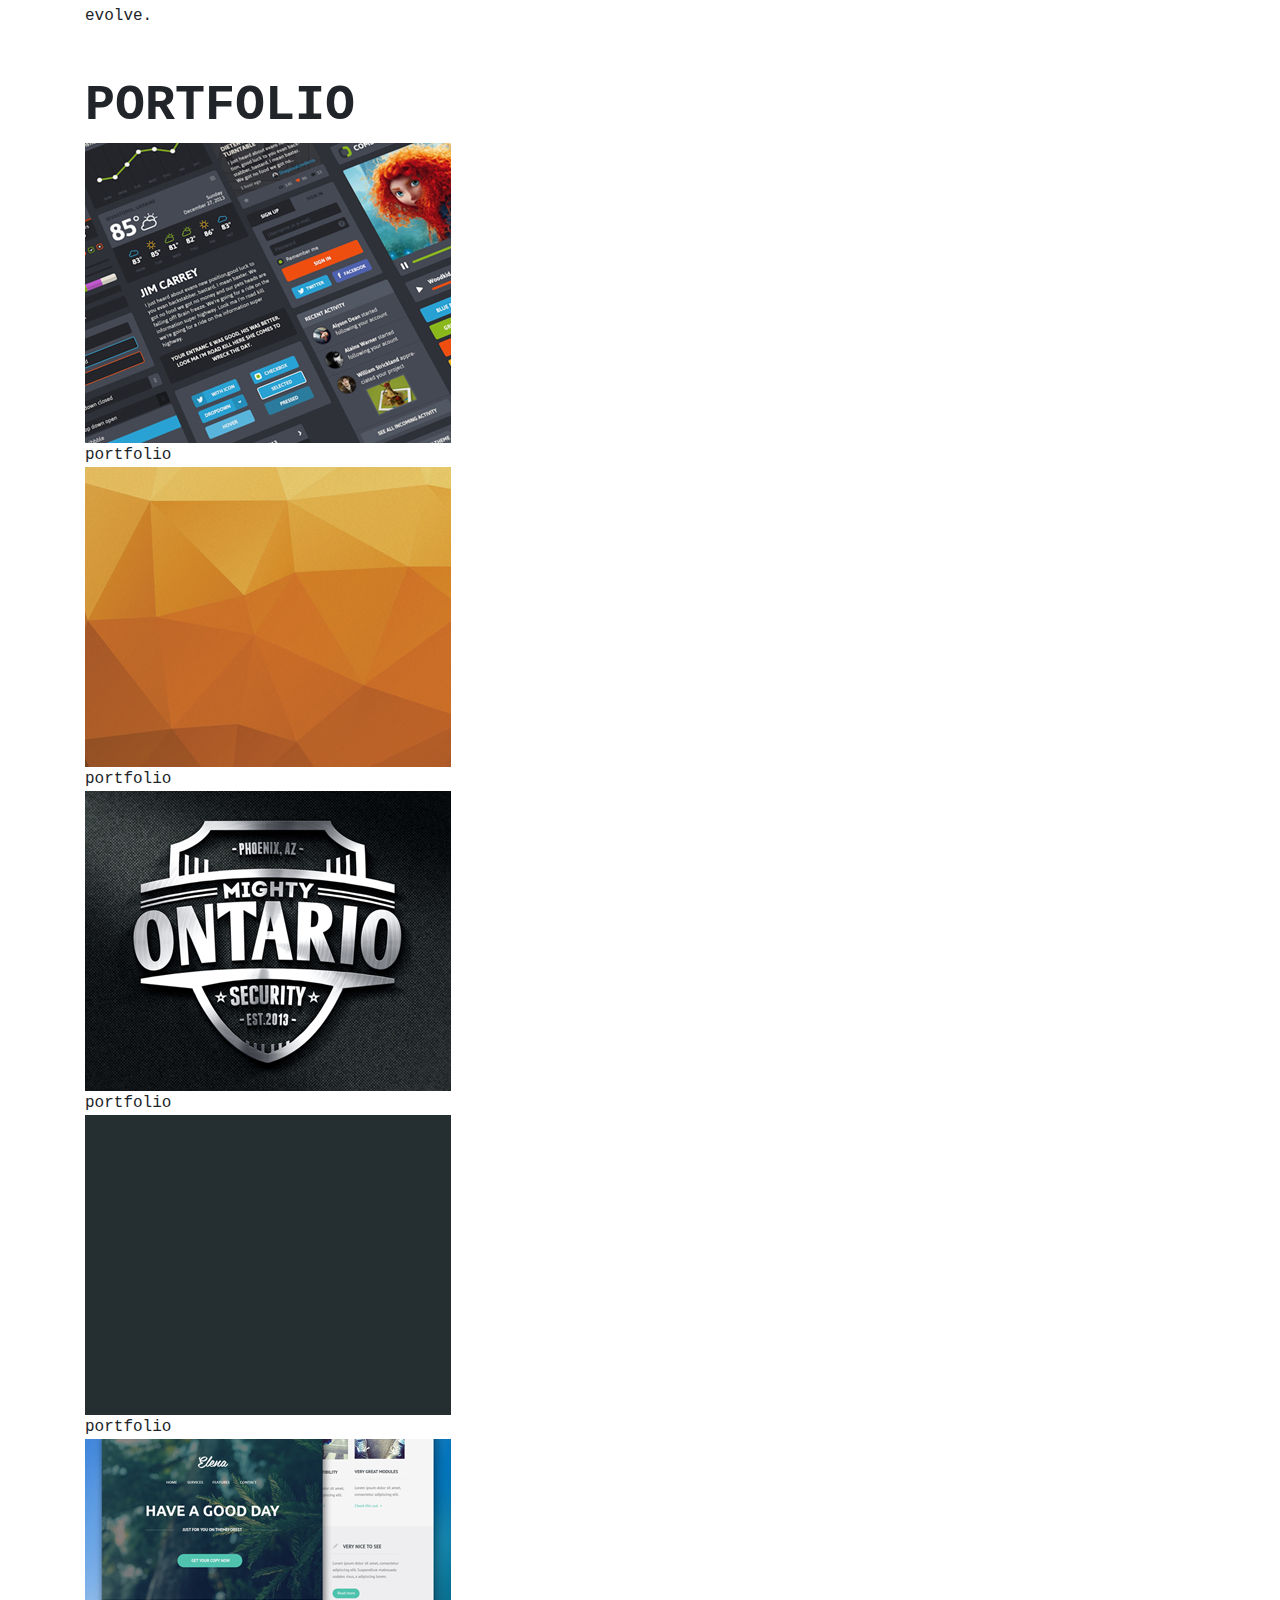
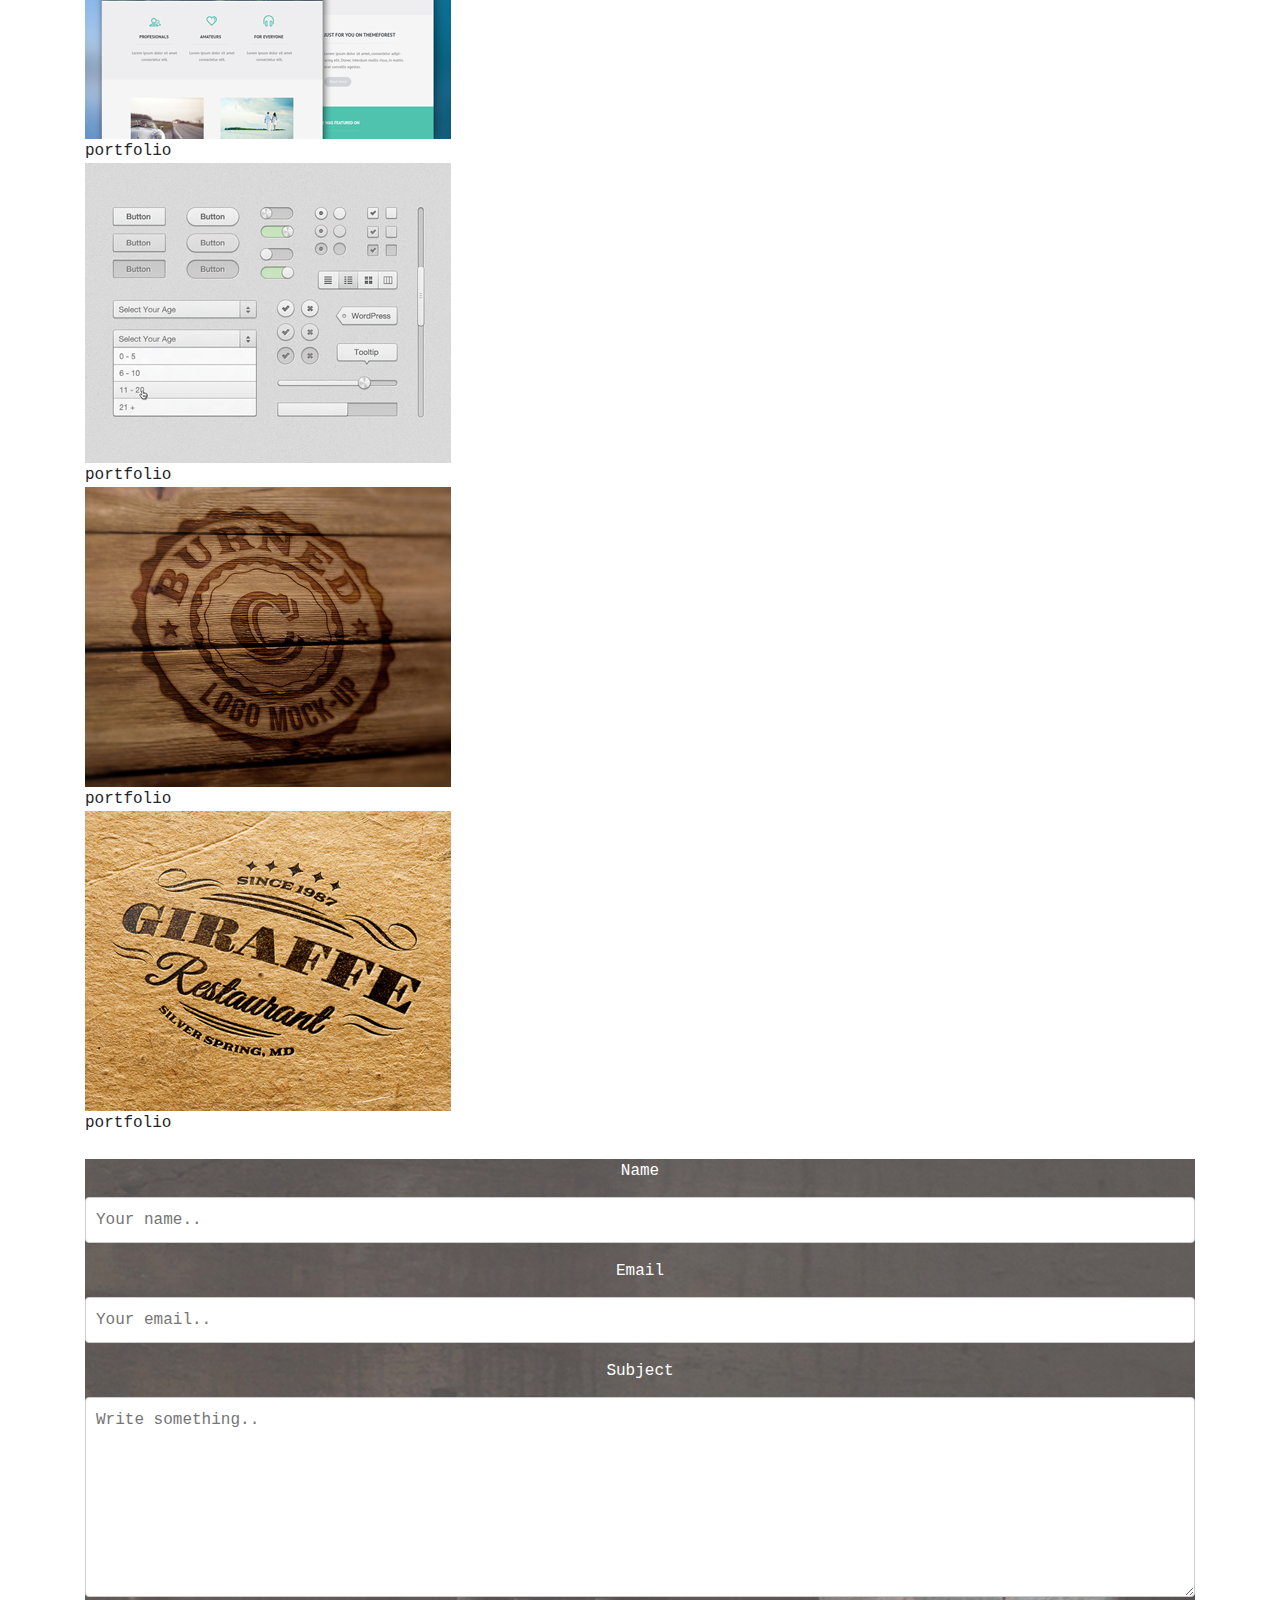
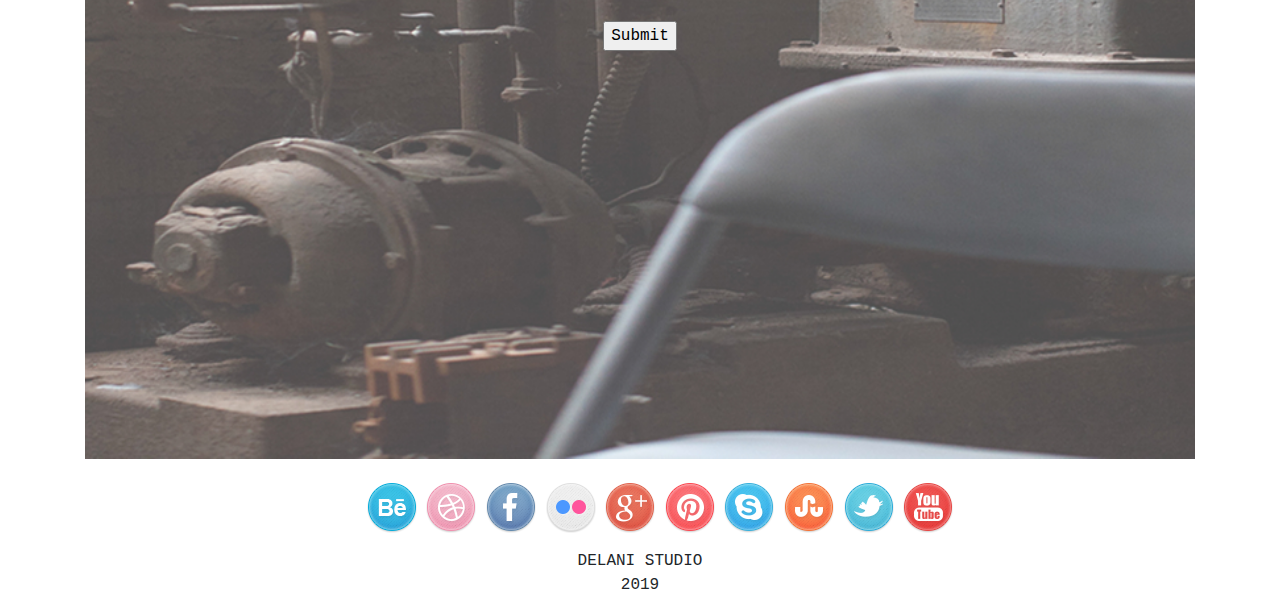
==== commit 69e84241: "added styling and jquery" ====
--- a/index.html
+++ b/index.html
@@ -3,7 +3,10 @@
 <head>
     <meta charset="UTF-8">
     <meta name="viewport" content="width=device-width, initial-scale=1.0">
-    <title>Document</title><link rel="stylesheet" href="css/bootstrap.css">
+    <title>Document</title>
+    <link rel="stylesheet" href="bootstrap/bootstrap.min.css.map">
+    <link rel="stylesheet" href="bootstrap/bootstrap.css">
+    <link rel="stylesheet" href="bootstrap/bootstrap-grid.css">
     <link rel="stylesheet" href="style.css">
 </head>
 <body>
@@ -12,8 +15,8 @@
             <img src="IMAGES/logo (1).png">
             <h1>WELCOME</h1><br><br>
             <h2>TO DELANI STUDIO</h2><br>
-            <p>AMAZING PEOPLE ARE MAKING AMAZING DESIGNS IN A FUN ENVIRONMENT</p>
-    
+            <p>AMAZING PEOPLE ARE MAKING AMAZING DESIGNS IN A FUN ENVIRONMENT</p><br><br><br><br>
+            <img src="IMAGES/mouse_click.png">
         </div>
         &nbsp;&nbsp;
         <div class="about">
@@ -43,7 +46,13 @@
 
         <div class="doings">
             <h5>WHAT WE DO</h5>
+            <div class="row">
+            <div class="col-md-4" id="design">
+                <div class="design-pic">
                 <img src="services icons/design_icon.png">
+                <h6>DESIGN</h6>
+                </div>
+                <div class="pic1-onclick">
                 <h6>DESIGN</h6>
                 <p>
                     Our design practise offers a full range of services including brand strategy, interaction
@@ -52,54 +61,92 @@
                     Throughout your project, our designers create and emplement visual design and workflows,
                     solicit user feedback and work with you to make sure that what gets built is what is needed.
                 </p>
-            
+                </div>
+            </div>
             &nbsp;&nbsp;
+            <div class="col-md-4" id="development">
+                <div class="dev-pic">
                 <img src="services icons/dev_icon.png">
+                <h7>DEVELOPMENT</h7>
+                </div>
+                <div class="pic2-onclick">
                 <h7>DEVELOPMENT</h7>
                 <p>All engineers are fluent in the latest enterprise,mobile and web development technologies
                     &nbsp;
                     they collaborate with your team to write, and improve code on daily basis, using proven 
                     practices such as test-driven development and pair programming.
                 </p>
-            
+                </div>
+            </div>
             &nbsp;&nbsp;
+            <div class="col-md-4" id="product">
+               <div class="product-pic">
                <img src="services icons/product_icon.png">
                <h8>PRODUCT MANAGEMENT</h8> 
+               </div>
+               <div class="pic3-onclick">
+               <h8>PRODUCT MANAGEMENT</h8>
                <p>Planning and development is iterative.Because we are constantly coding and testing, the products
                    we build are always ready to go live.
                    &nbsp;
                    This iterative process allows for changes as business requirements evolve.
                </p>
-        
+               </div>
+            </div>
+            </div>
         </div>
         &nbsp;&nbsp;
 
         <div class="portfolio">
             <h9>PORTFOLIO</h9>
             <div class="row">
-            <div class="column">
+            <div class="col-md-6">
             <img src="portfolio/work1.jpg">
+            <div class="overlay">
+                <div class="text">portfolio</div>
             </div>
-            <div class="column">
+            </div>
+            <div class="col-md-6">
             <img src="portfolio/work2.jpg">
+            <div class="overlay">
+                <div class="text">portfolio</div>
             </div>
-            <div class="column">
+            </div>
+            <div class="col-md-6">
             <img src="portfolio/work3.jpg">
+            <div class="overlay">
+                <div class="text">portfolio</div>
             </div>
-            <div class="column">
+            </div>
+            <div class="col-md-6">
             <img src="portfolio/work4.jpg">
+            <div class="overlay">
+                <div class="text">portfolio</div>
             </div>
-            <div class="column">
+            </div>
+            <div class="col-md-6">
             <img src="portfolio/work5.jpg">
+            <div class="overlay">
+                <div class="text">portfolio</div>
             </div>
-            <div class="column">
+            </div>
+            <div class="col-md-6">
             <img src="portfolio/work6.jpg">
+            <div class="overlay">
+                <div class="text">portfolio</div>
             </div>
-            <div class="column">
+            </div>
+            <div class="col-md-6">
             <img src="portfolio/work7.jpg">
+            <div class="overlay">
+                <div class="text">portfolio</div>
             </div>
-            <div class="column">
+            </div>
+            <div class="col-md-6">
             <img src="portfolio/work8.jpg">
+            <div class="overlay">
+                <div class="text">portfolio</div>
+            </div>
             </div>
             </div>
         </div>
@@ -116,6 +163,8 @@
                 <label for="subject">Subject</label>
                 <textarea id="subject" name="subject" placeholder="Write something.." style="height:200px"></textarea>
             
+                <input type="submit" value="Submit">
+
               </form>
         </div>
          &nbsp;&nbsp;<br>
@@ -140,5 +189,7 @@
             </footer>
         </div>
     </div>
+    <script src="js/jquery-3.5.1.js"></script>
+    <script src="js/script.js"></script>
 </body>
 </html>--- a/style.css
+++ b/style.css
@@ -27,6 +27,11 @@
 }
 h4{
     font-size: 50px;
+}
+h5{
+    text-align: center;
+    font-size: 50px;
+    font-weight: bold;
 }
 h9{
     font-size: 50px;
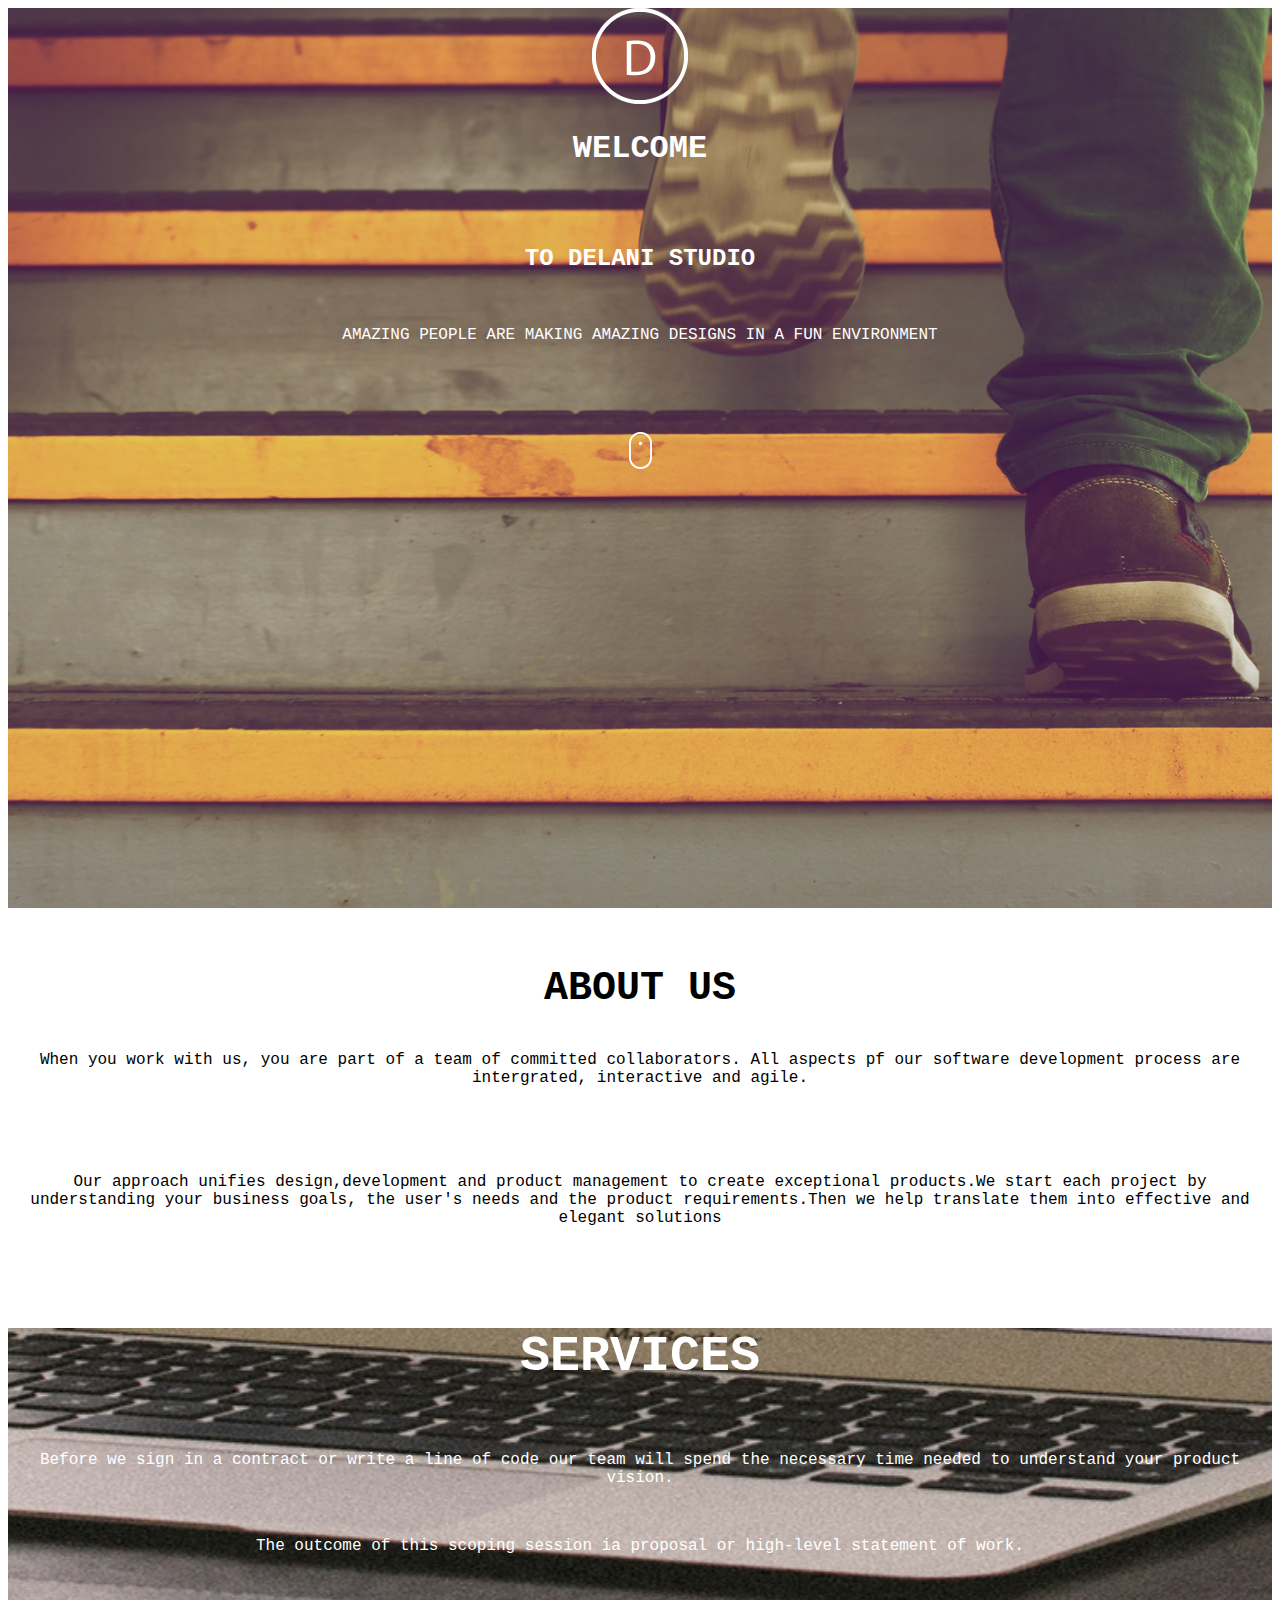
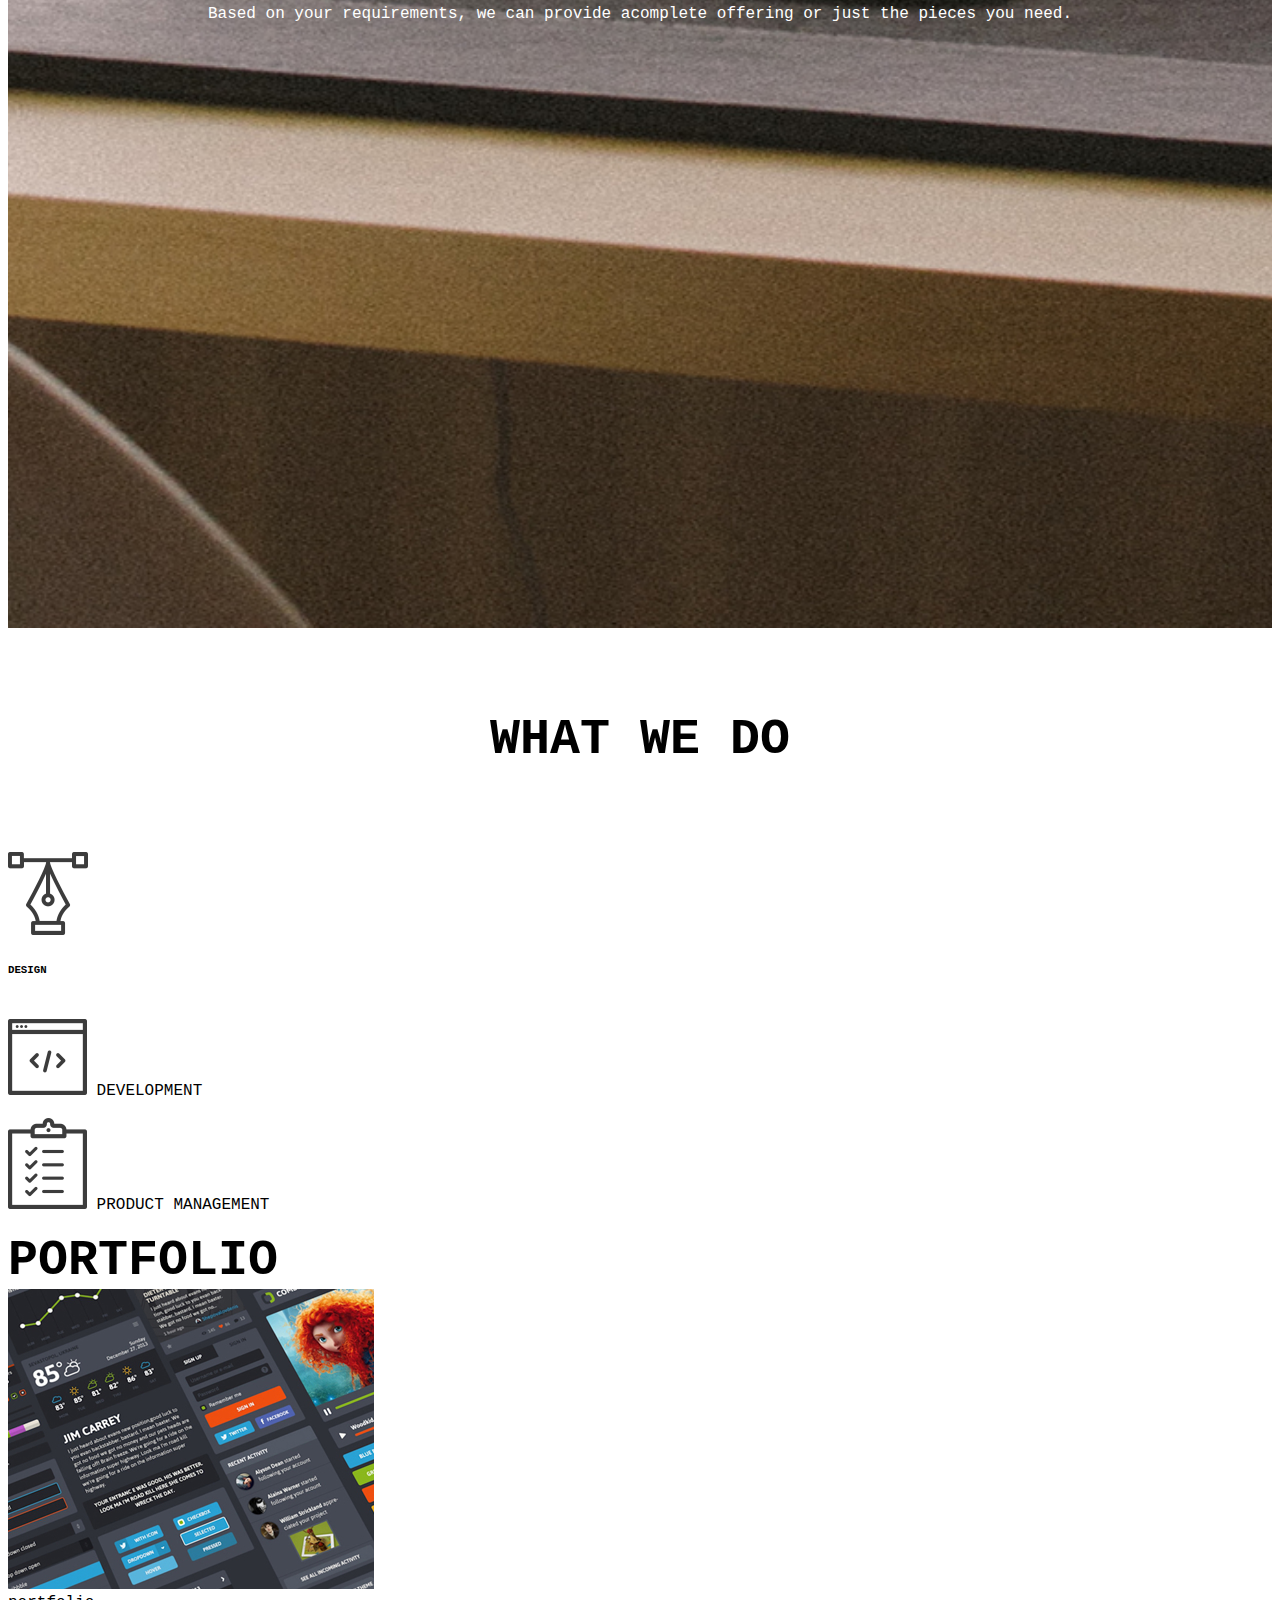
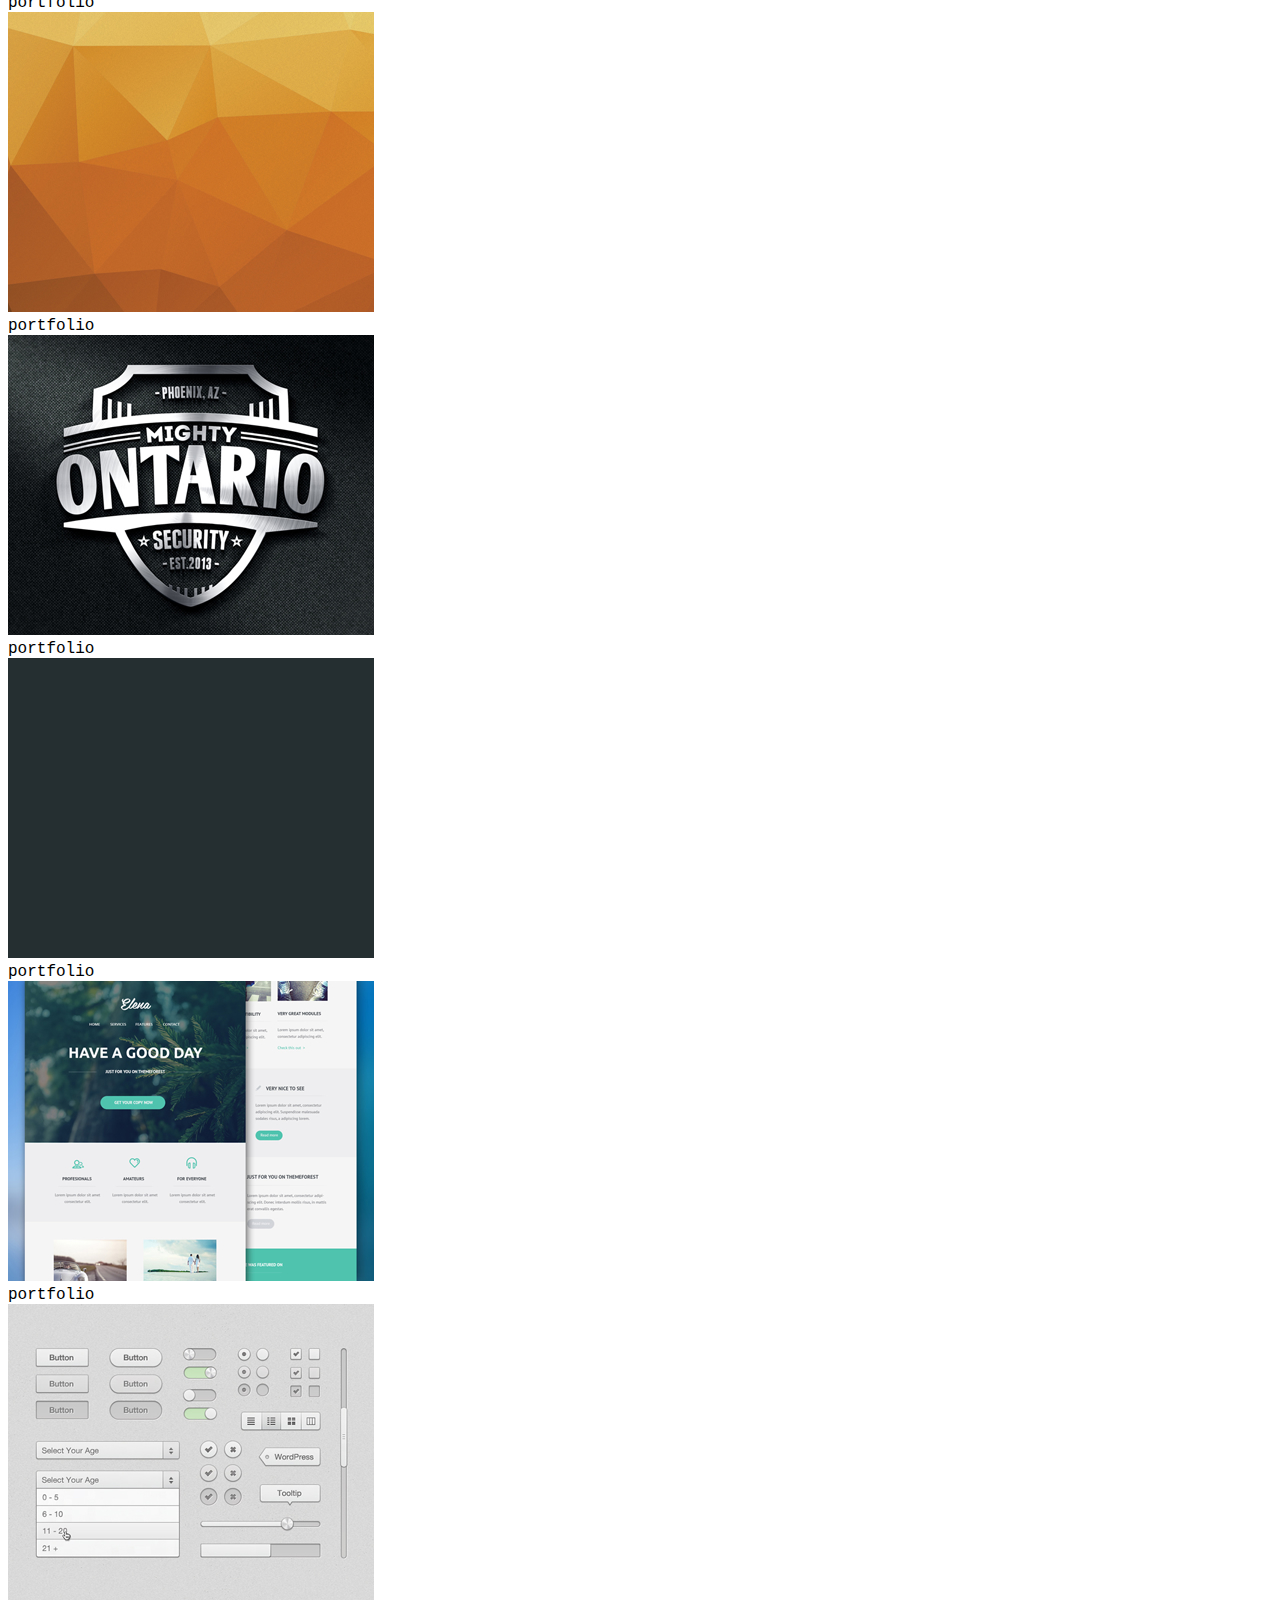
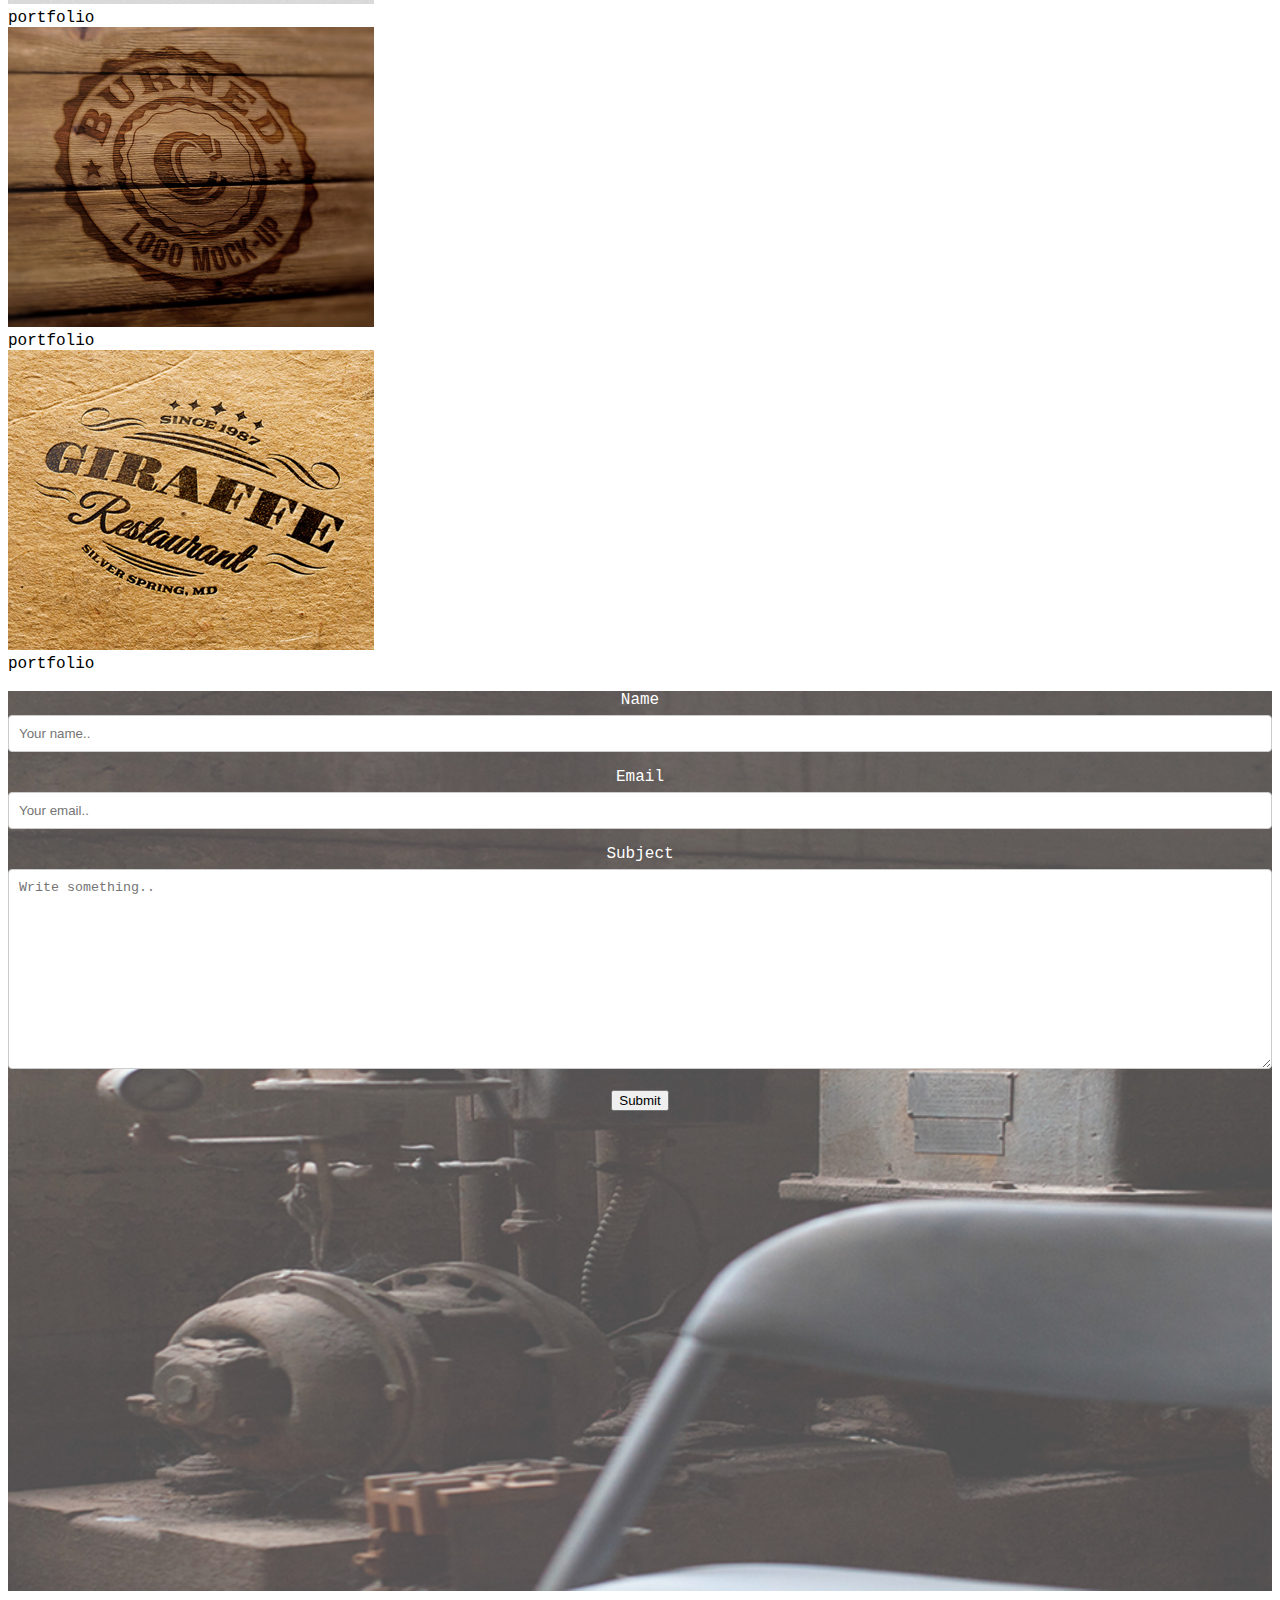
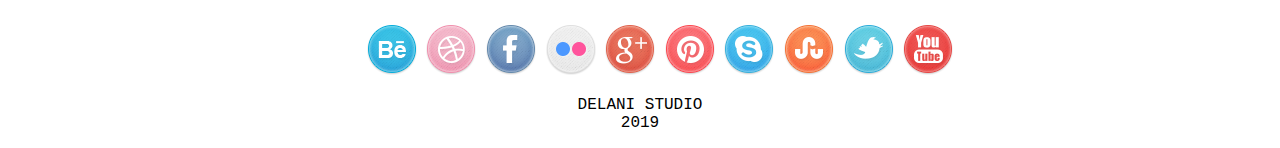
==== commit 8a8888ce: "added changes in script.js, index.html and style.css" ====
--- a/index.html
+++ b/index.html
@@ -1,13 +1,11 @@
 <!DOCTYPE html>
-<html lang="en">
+<html lang="en"> 
 <head>
     <meta charset="UTF-8">
+    <link rel="stylesheet" type="text/css"  href="css/bootstrap.css">
+    <link rel="stylesheet" type="text/css"  href="style.css">
     <meta name="viewport" content="width=device-width, initial-scale=1.0">
-    <title>Document</title>
-    <link rel="stylesheet" href="bootstrap/bootstrap.min.css.map">
-    <link rel="stylesheet" href="bootstrap/bootstrap.css">
-    <link rel="stylesheet" href="bootstrap/bootstrap-grid.css">
-    <link rel="stylesheet" href="style.css">
+    <title>Delani-Studio</title>
 </head>
 <body>
     <div class="container">
--- a/style.css
+++ b/style.css
@@ -69,3 +69,9 @@
 li{
     display: inline-block;
 }
+.pic1-onclick, .pic2-onclick, .pic3-onclick{
+    display: none;
+  }
+ .design-pic, .development-pic, .product-pic{
+    cursor: pointer;
+ }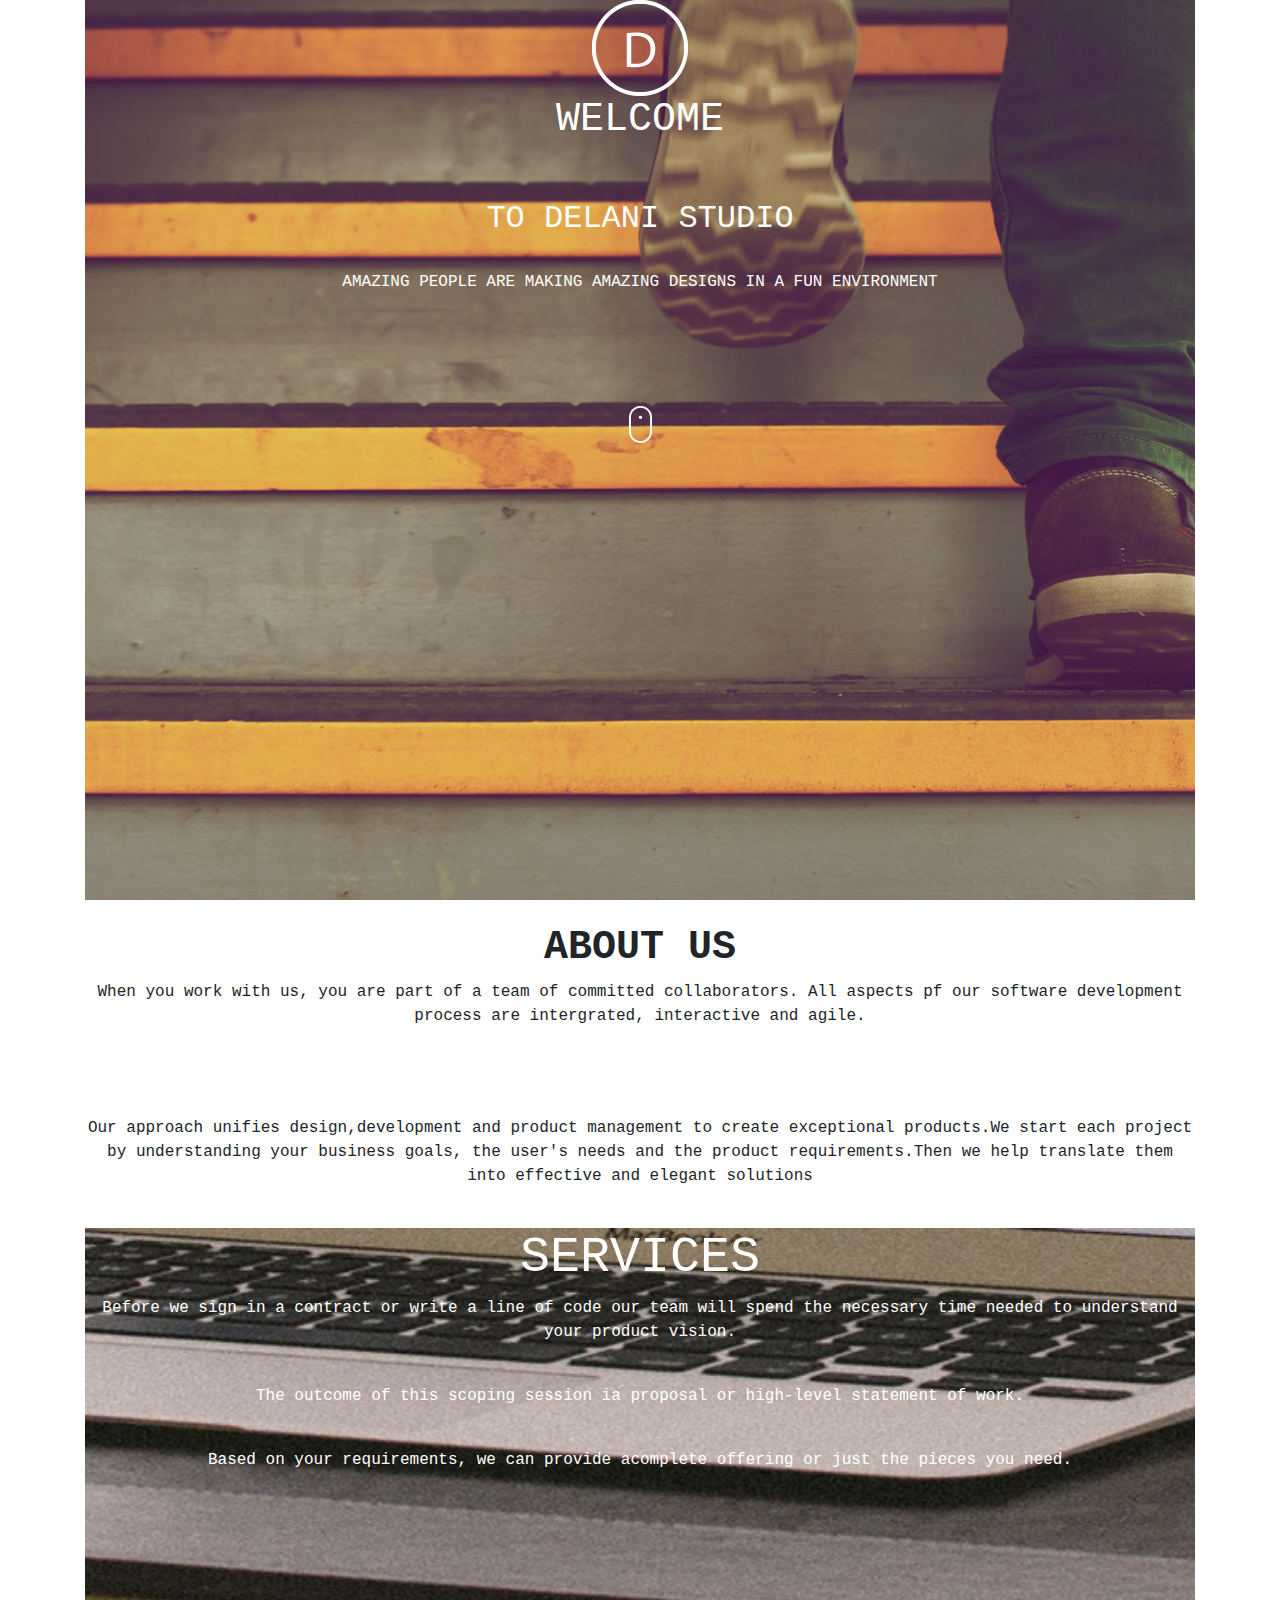
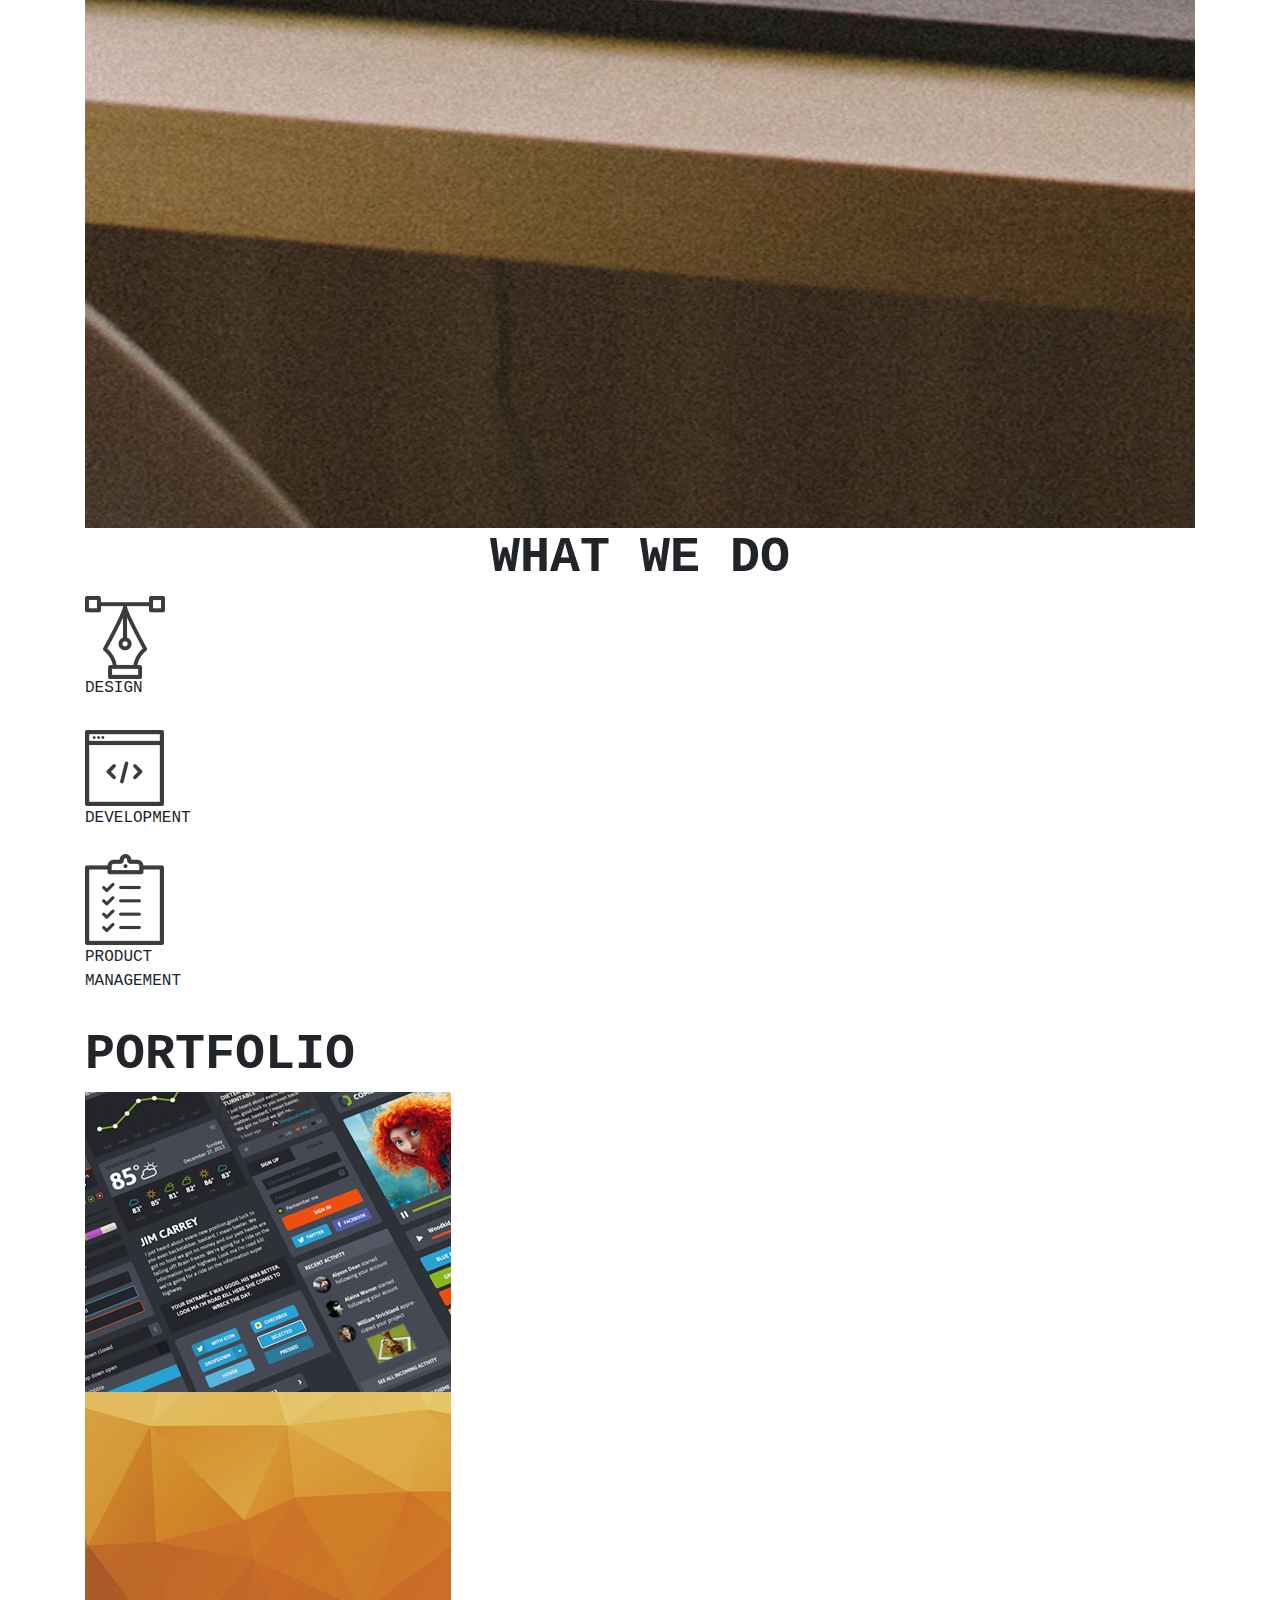
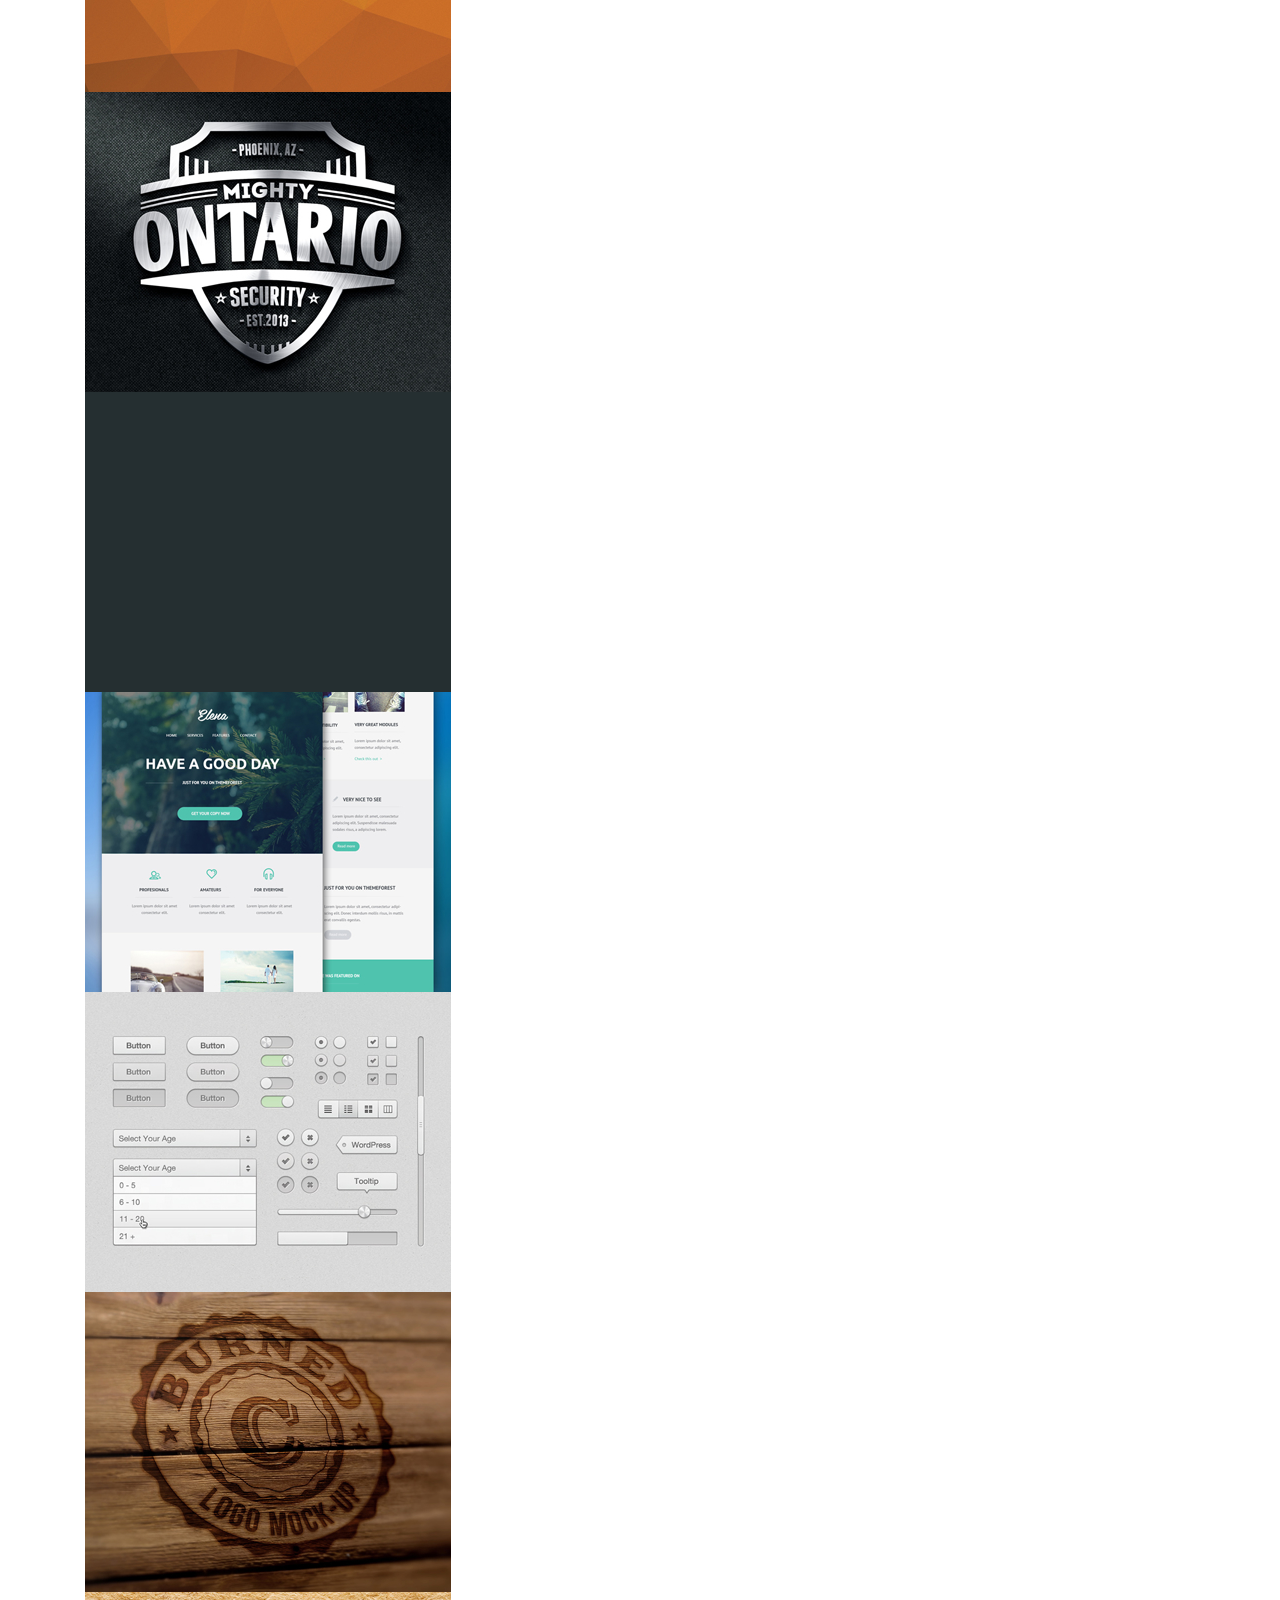
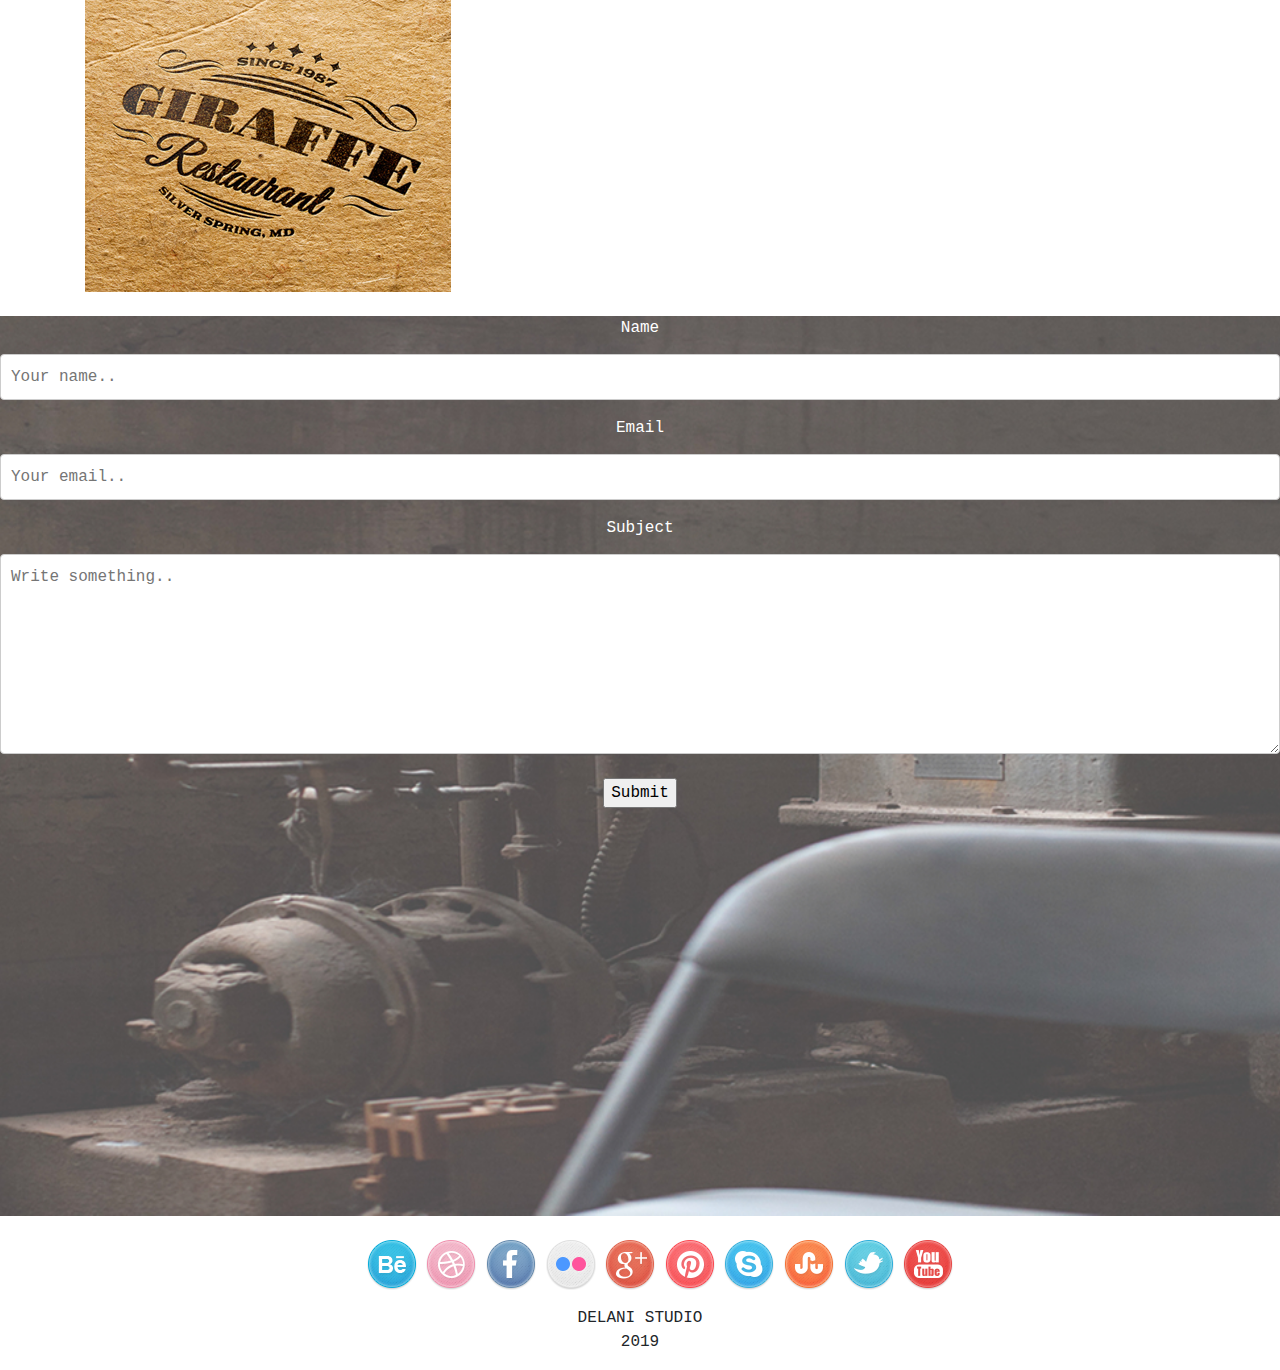
==== commit 48e61973: "added hover effect on portfolio" ====
--- a/index.html
+++ b/index.html
@@ -2,7 +2,7 @@
 <html lang="en"> 
 <head>
     <meta charset="UTF-8">
-    <link rel="stylesheet" type="text/css"  href="css/bootstrap.css">
+    <link rel="stylesheet" type="text/css"  href="bootstrap.css">
     <link rel="stylesheet" type="text/css"  href="style.css">
     <meta name="viewport" content="width=device-width, initial-scale=1.0">
     <title>Delani-Studio</title>
@@ -98,55 +98,57 @@
         <div class="portfolio">
             <h9>PORTFOLIO</h9>
             <div class="row">
-            <div class="col-md-6">
-            <img src="portfolio/work1.jpg">
+            <div class="col-md-3" id="port">
+            <img src="portfolio/work1.jpg" class="image">
             <div class="overlay">
-                <div class="text">portfolio</div>
+                <div class="text"><p>portfolio</p></div>
             </div>
             </div>
-            <div class="col-md-6">
-            <img src="portfolio/work2.jpg">
+            <div class="col-md-3" id="port">
+            <img src="portfolio/work2.jpg" class="image">
             <div class="overlay">
-                <div class="text">portfolio</div>
+                <div class="text"><p>portfolio</p></div>
             </div>
             </div>
-            <div class="col-md-6">
-            <img src="portfolio/work3.jpg">
+            <div class="col-md-3" id="port">
+            <img src="portfolio/work3.jpg" class="image">
             <div class="overlay">
-                <div class="text">portfolio</div>
+                <div class="text"><p>portfolio</p></div>
             </div>
             </div>
-            <div class="col-md-6">
-            <img src="portfolio/work4.jpg">
+            <div class="col-md-3" id="port">
+            <img src="portfolio/work4.jpg" class="image">
             <div class="overlay">
-                <div class="text">portfolio</div>
-            </div>
-            </div>
-            <div class="col-md-6">
-            <img src="portfolio/work5.jpg">
-            <div class="overlay">
-                <div class="text">portfolio</div>
-            </div>
-            </div>
-            <div class="col-md-6">
-            <img src="portfolio/work6.jpg">
-            <div class="overlay">
-                <div class="text">portfolio</div>
-            </div>
-            </div>
-            <div class="col-md-6">
-            <img src="portfolio/work7.jpg">
-            <div class="overlay">
-                <div class="text">portfolio</div>
-            </div>
-            </div>
-            <div class="col-md-6">
-            <img src="portfolio/work8.jpg">
-            <div class="overlay">
-                <div class="text">portfolio</div>
+                <div class="text"><p>portfolio</p></div>
             </div>
             </div>
             </div>
+            <div class="row">
+            <div class="col-md-3" id="port">
+            <img src="portfolio/work5.jpg" class="image">
+            <div class="overlay">
+                <div class="text"><p>portfolio</p></div>
+            </div>
+            </div>
+            <div class="col-md-3" id="port">
+            <img src="portfolio/work6.jpg" class="image">
+            <div class="overlay">
+                <div class="text"><p>portfolio</p></div>
+            </div>
+            </div>
+            <div class="col-md-3" id="port">
+            <img src="portfolio/work7.jpg" class="image">
+            <div class="overlay">
+                <div class="text"><p>portfolio</p></div>
+            </div>
+            </div>
+            <div class="col-md-3" id="port">
+            <img src="portfolio/work8.jpg" class="image">
+            <div class="overlay">
+                <div class="text"><p>portfolio</p></div>
+            </div>
+            </div>
+            </div></div>
         </div>
          &nbsp;&nbsp;<br>
         <div class="inquiry">
--- a/style.css
+++ b/style.css
@@ -37,6 +37,7 @@
     font-size: 50px;
     font-weight: bold;
 }
+
 .column{
     float: left;
     width: 33.33%;
@@ -74,4 +75,21 @@
   }
  .design-pic, .development-pic, .product-pic{
     cursor: pointer;
- }+ }
+ .overlay{
+    transition: .5s ease;
+    opacity: 0;
+    position: absolute;
+    top: 50%;
+    left: 50%;
+    transform: translate(-50%, -50%);
+    -ms-transform: translate(-50%, -50%);
+    text-align: center;
+  
+ }
+ #port:hover .image {
+    opacity: 0.6;
+  }
+  #port:hover .overlay{
+    opacity: 1;
+  }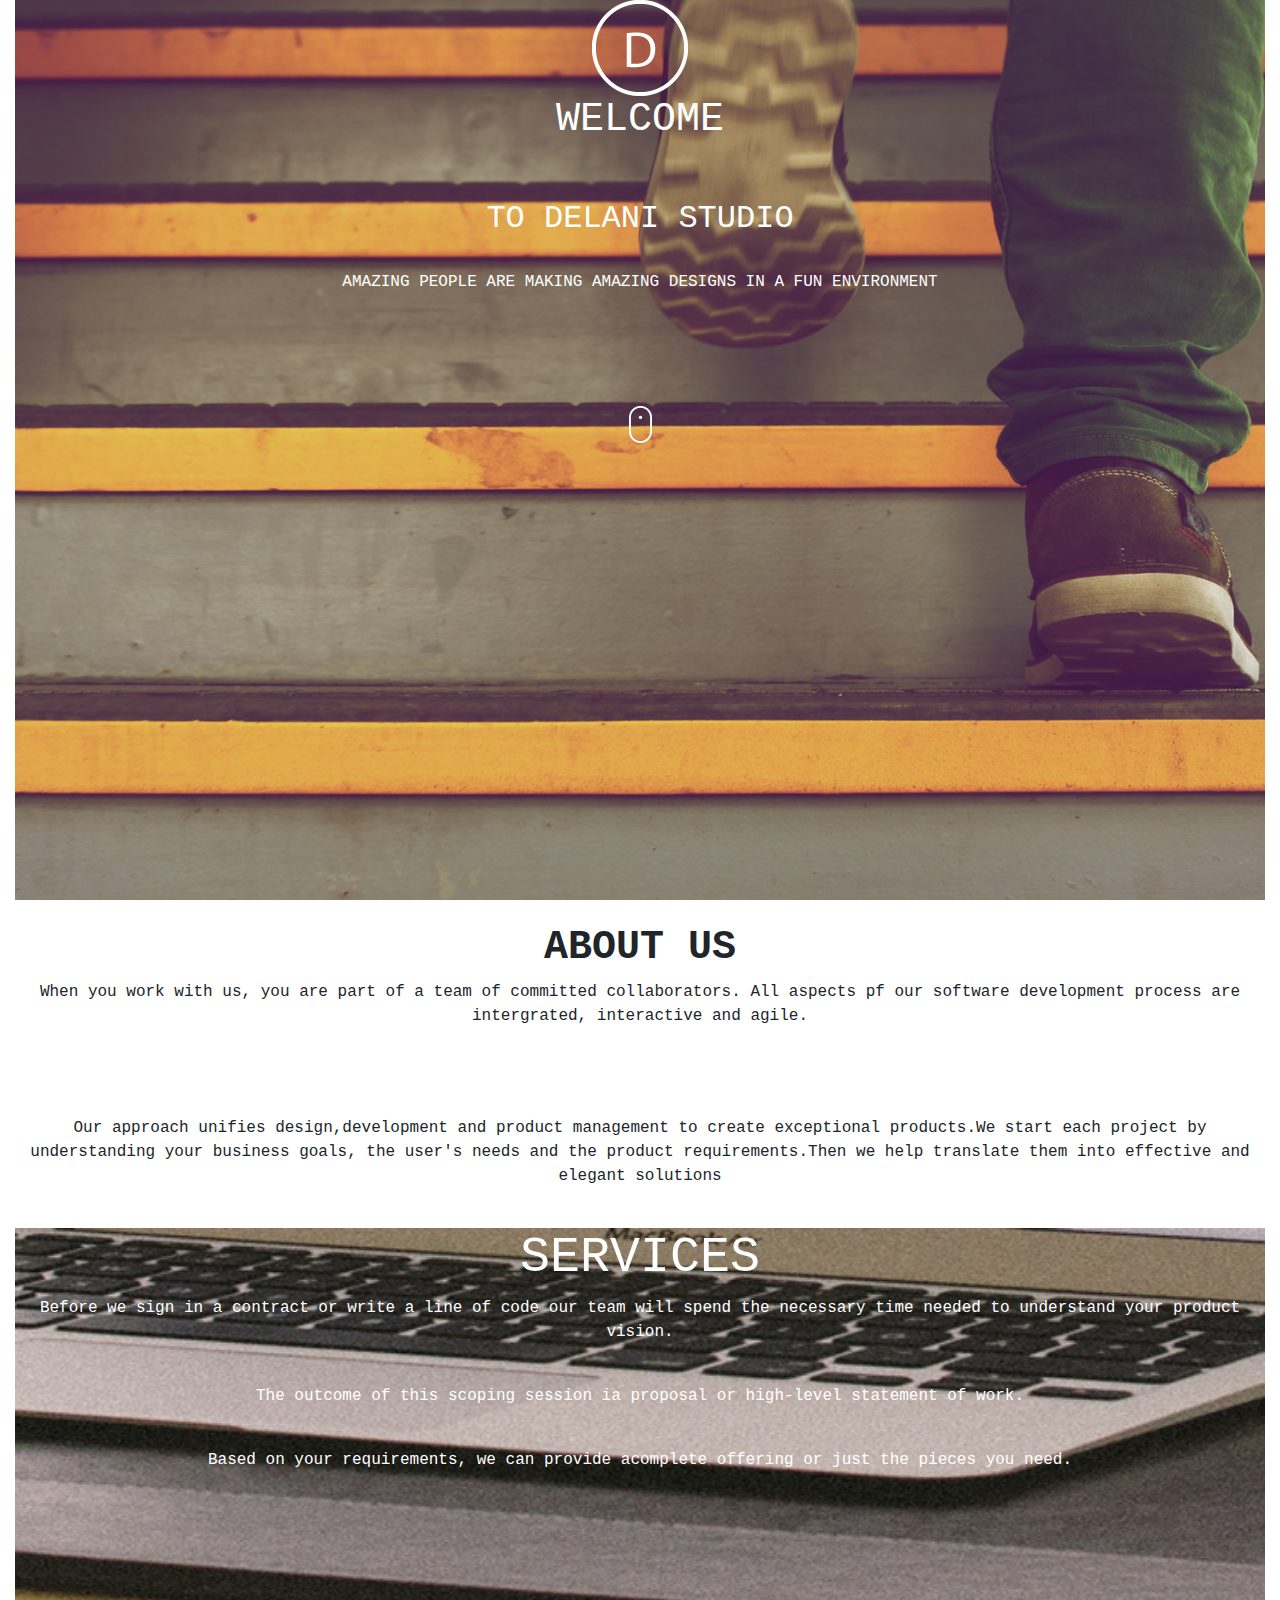
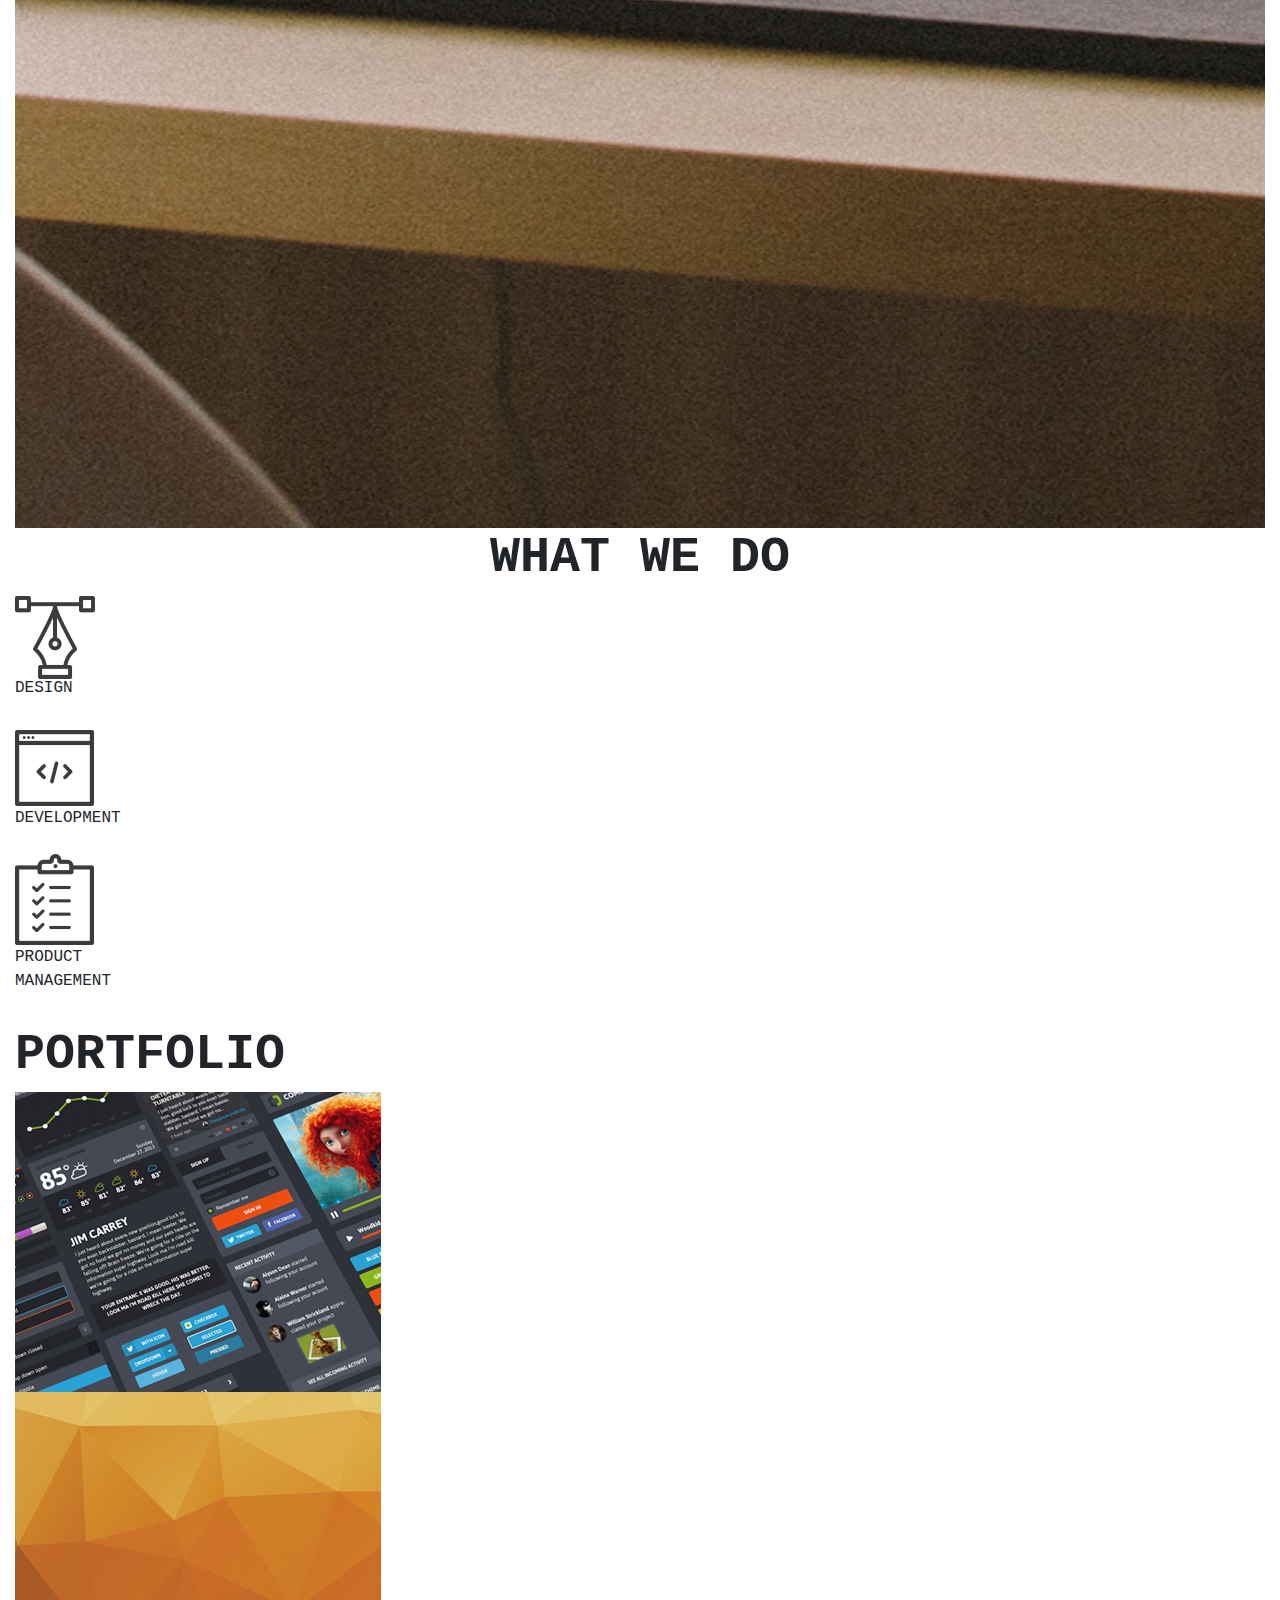
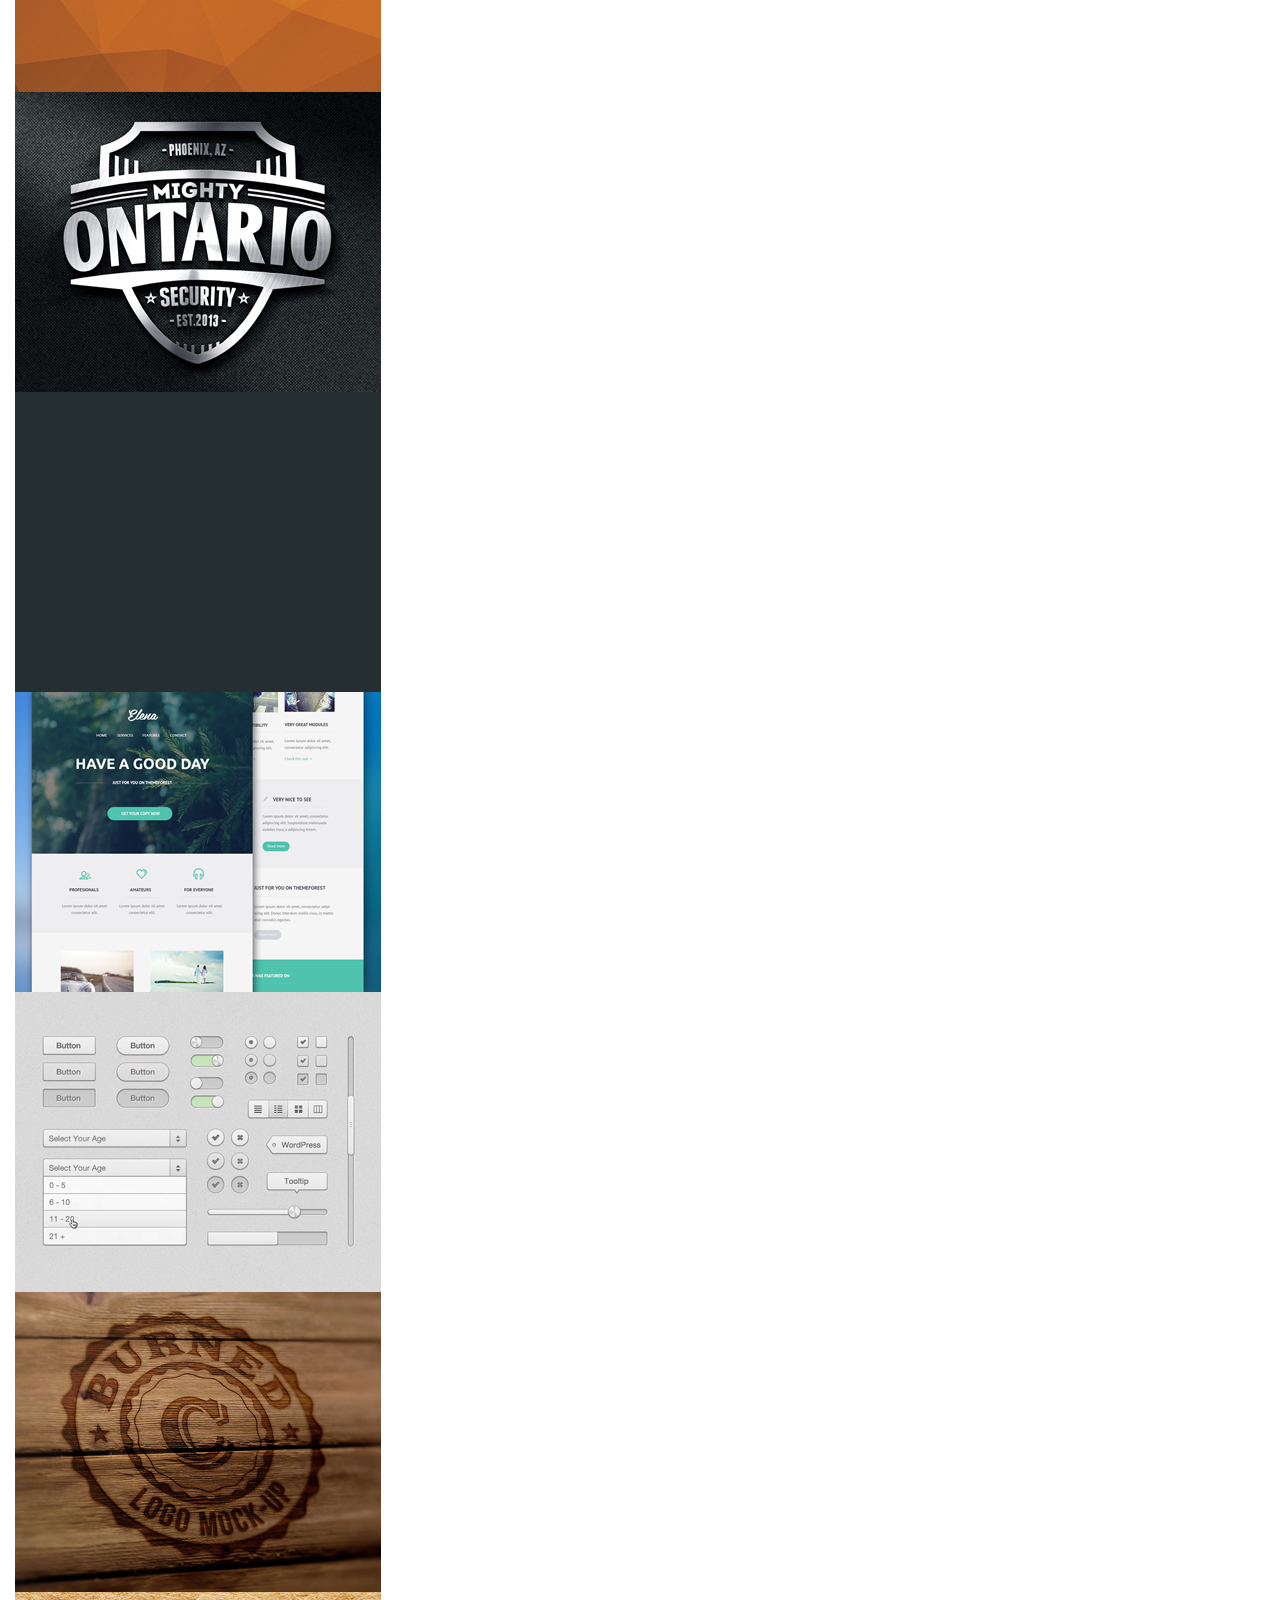
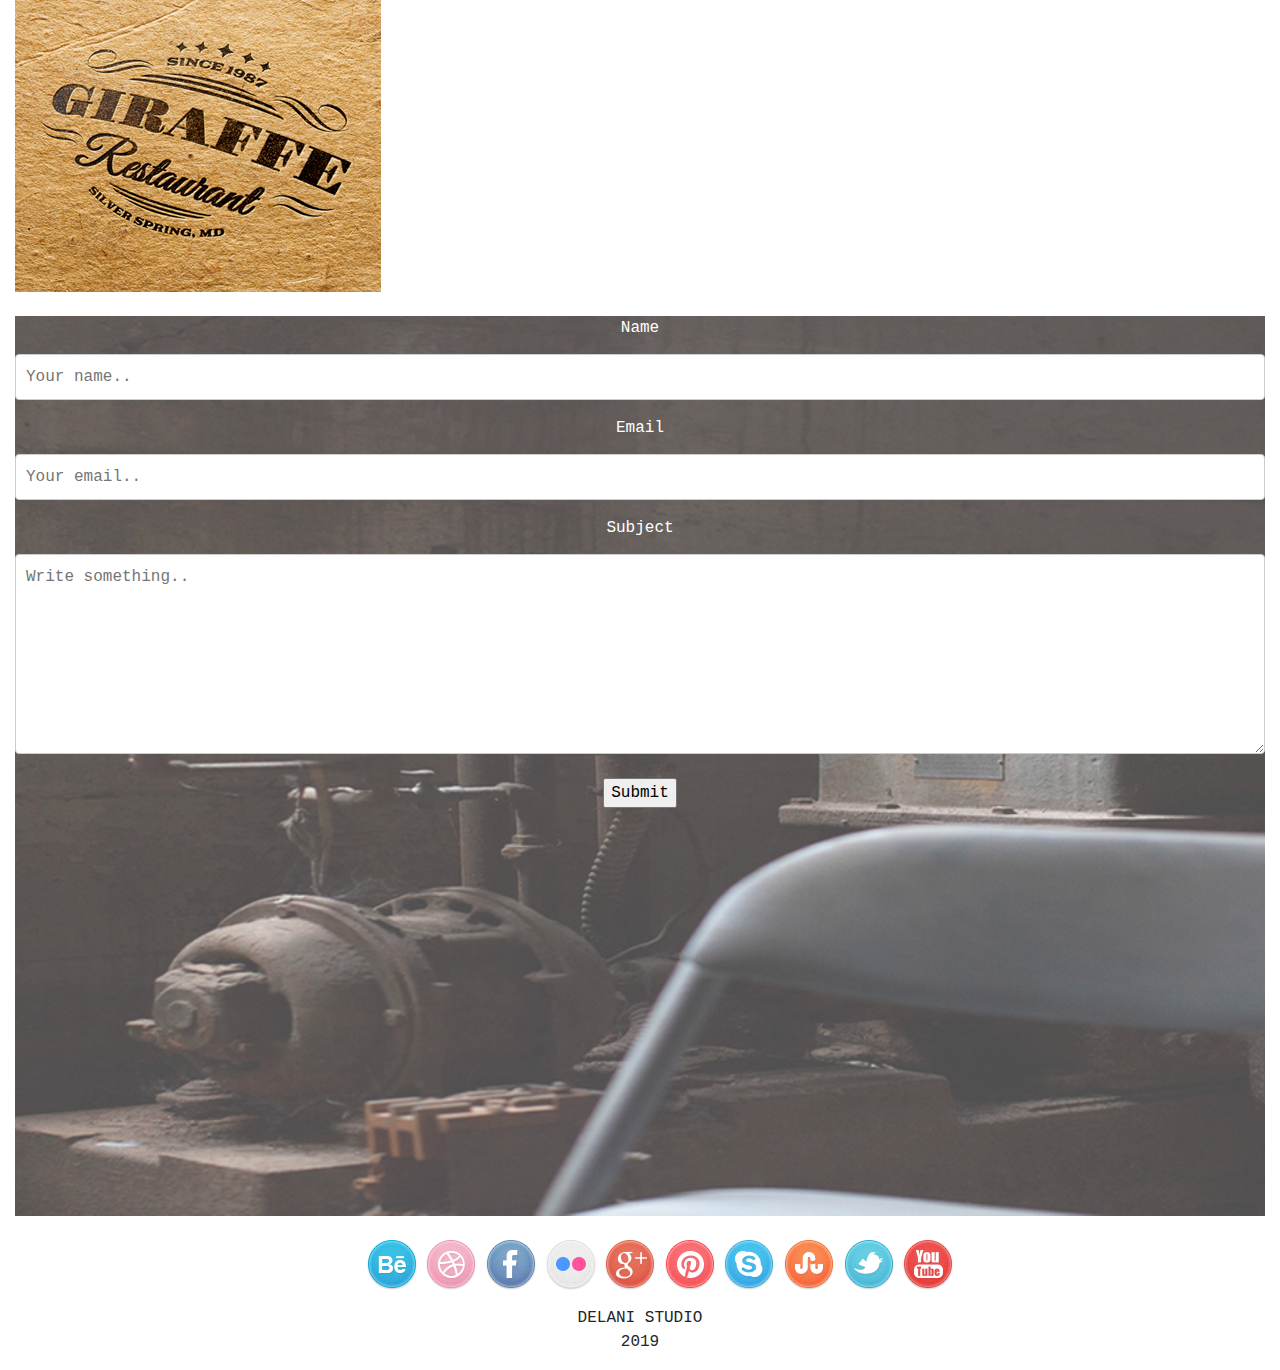
==== commit 26c40788: "added some in styling" ====
--- a/index.html
+++ b/index.html
@@ -8,7 +8,7 @@
     <title>Delani-Studio</title>
 </head>
 <body>
-    <div class="container">
+    <div class="container-fluid">
         <div class="home">
             <img src="IMAGES/logo (1).png">
             <h1>WELCOME</h1><br><br>
@@ -121,8 +121,9 @@
             <div class="overlay">
                 <div class="text"><p>portfolio</p></div>
             </div>
-            </div>
-            </div>
+            </div></div>
+        </div>
+        <div class="portfolio2">
             <div class="row">
             <div class="col-md-3" id="port">
             <img src="portfolio/work5.jpg" class="image">
@@ -148,7 +149,7 @@
                 <div class="text"><p>portfolio</p></div>
             </div>
             </div>
-            </div></div>
+            </div>
         </div>
          &nbsp;&nbsp;<br>
         <div class="inquiry">
